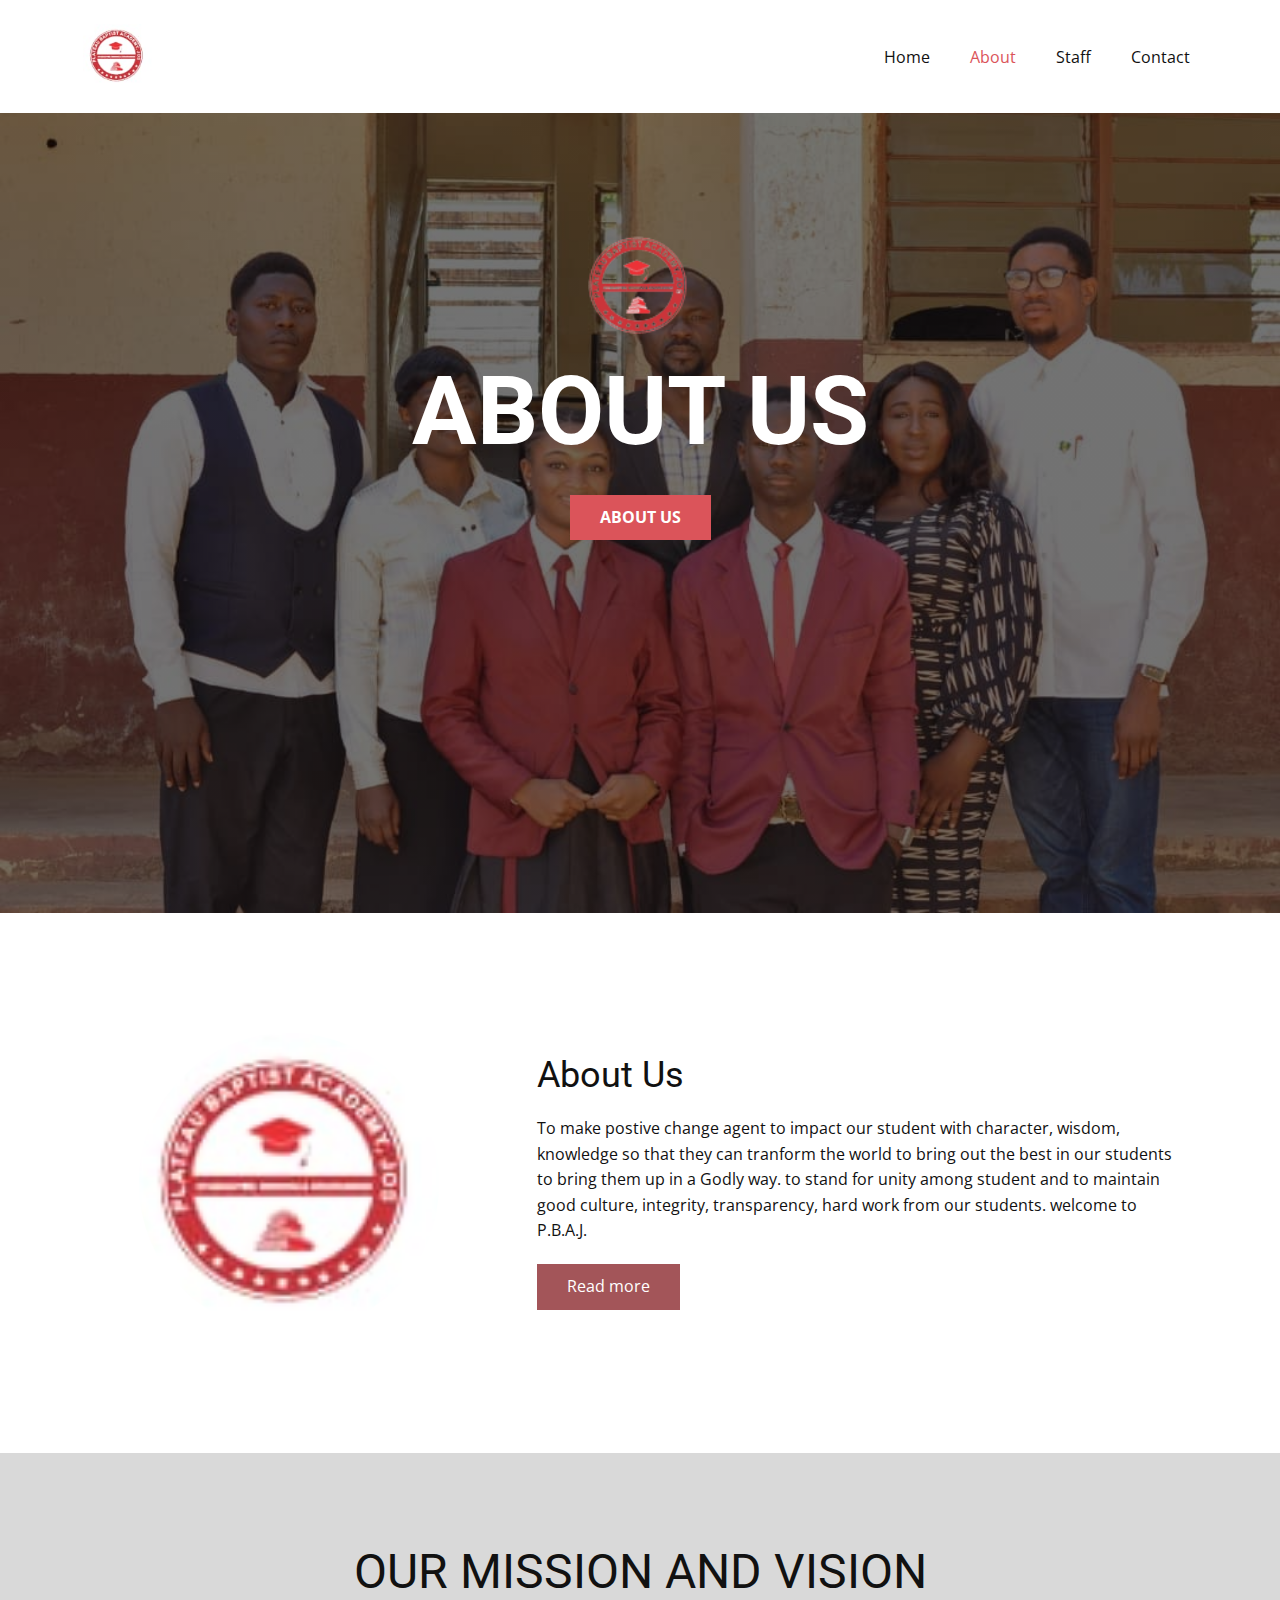
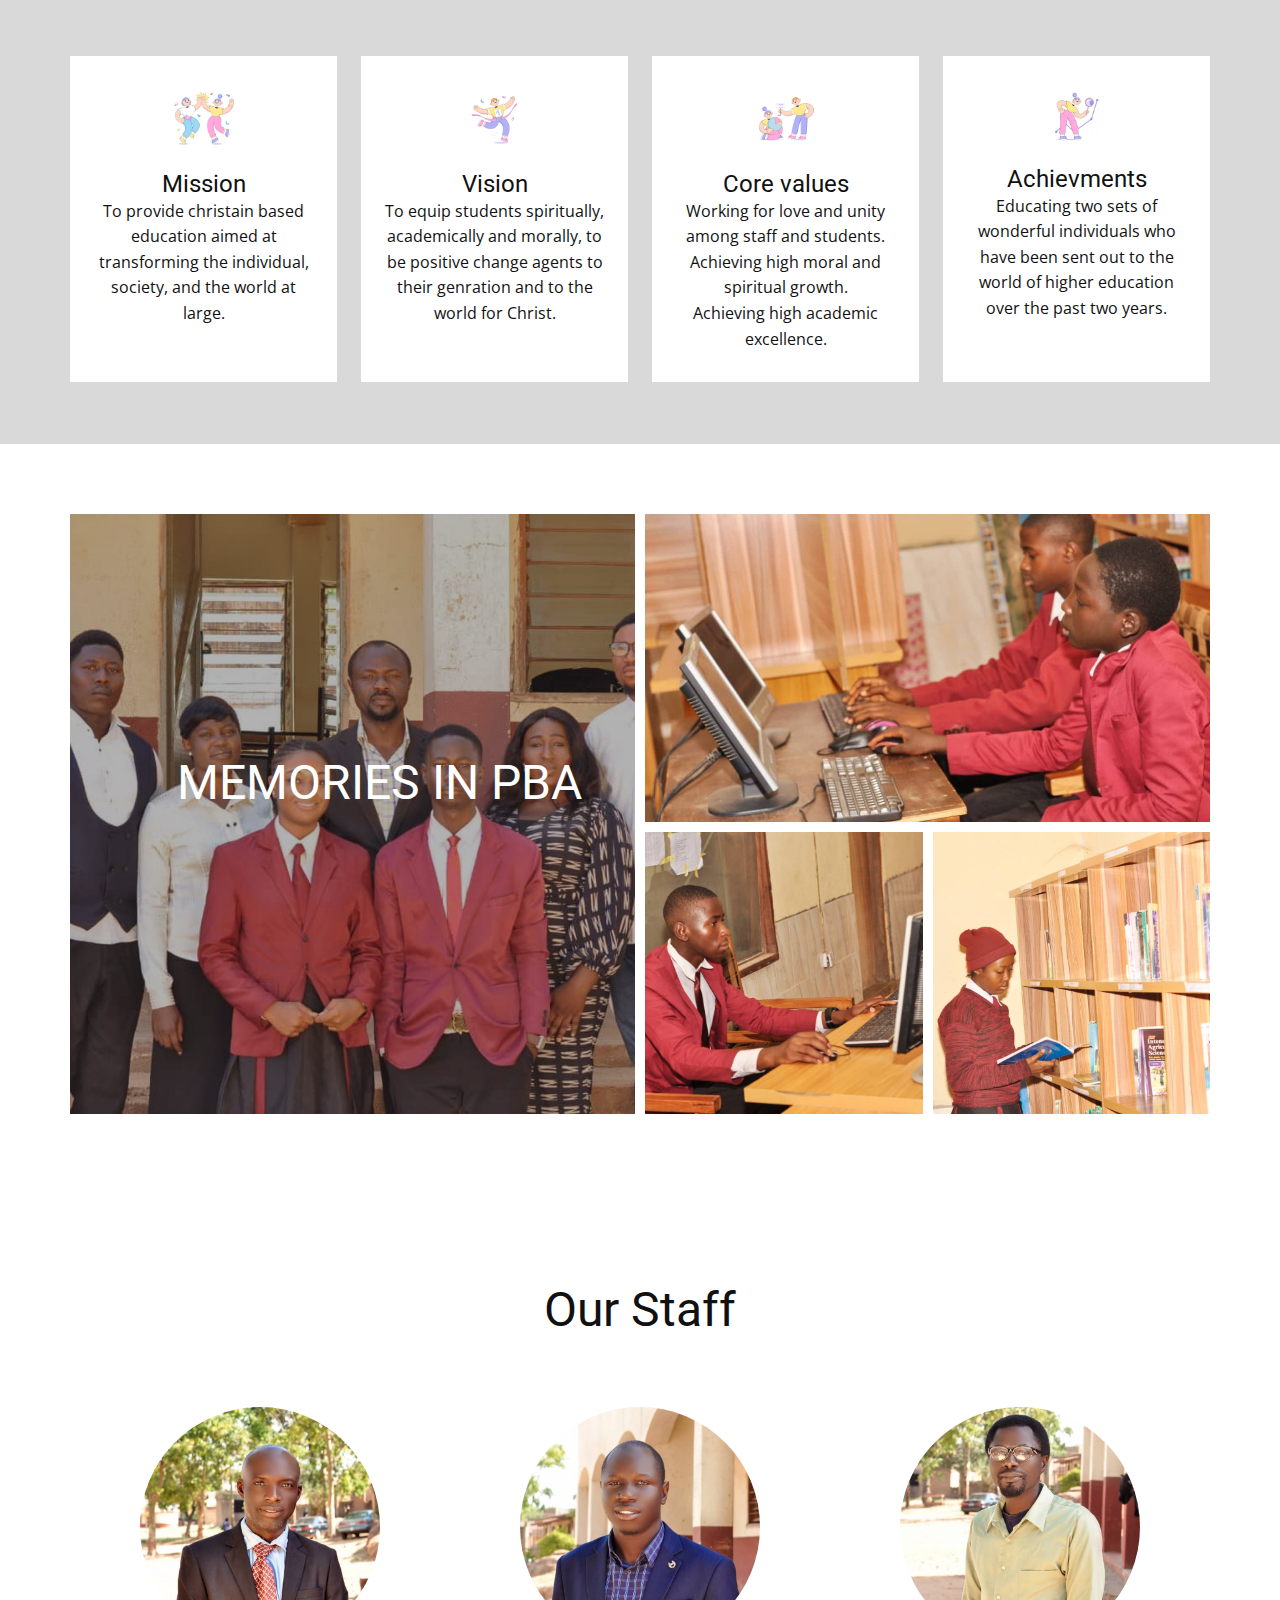
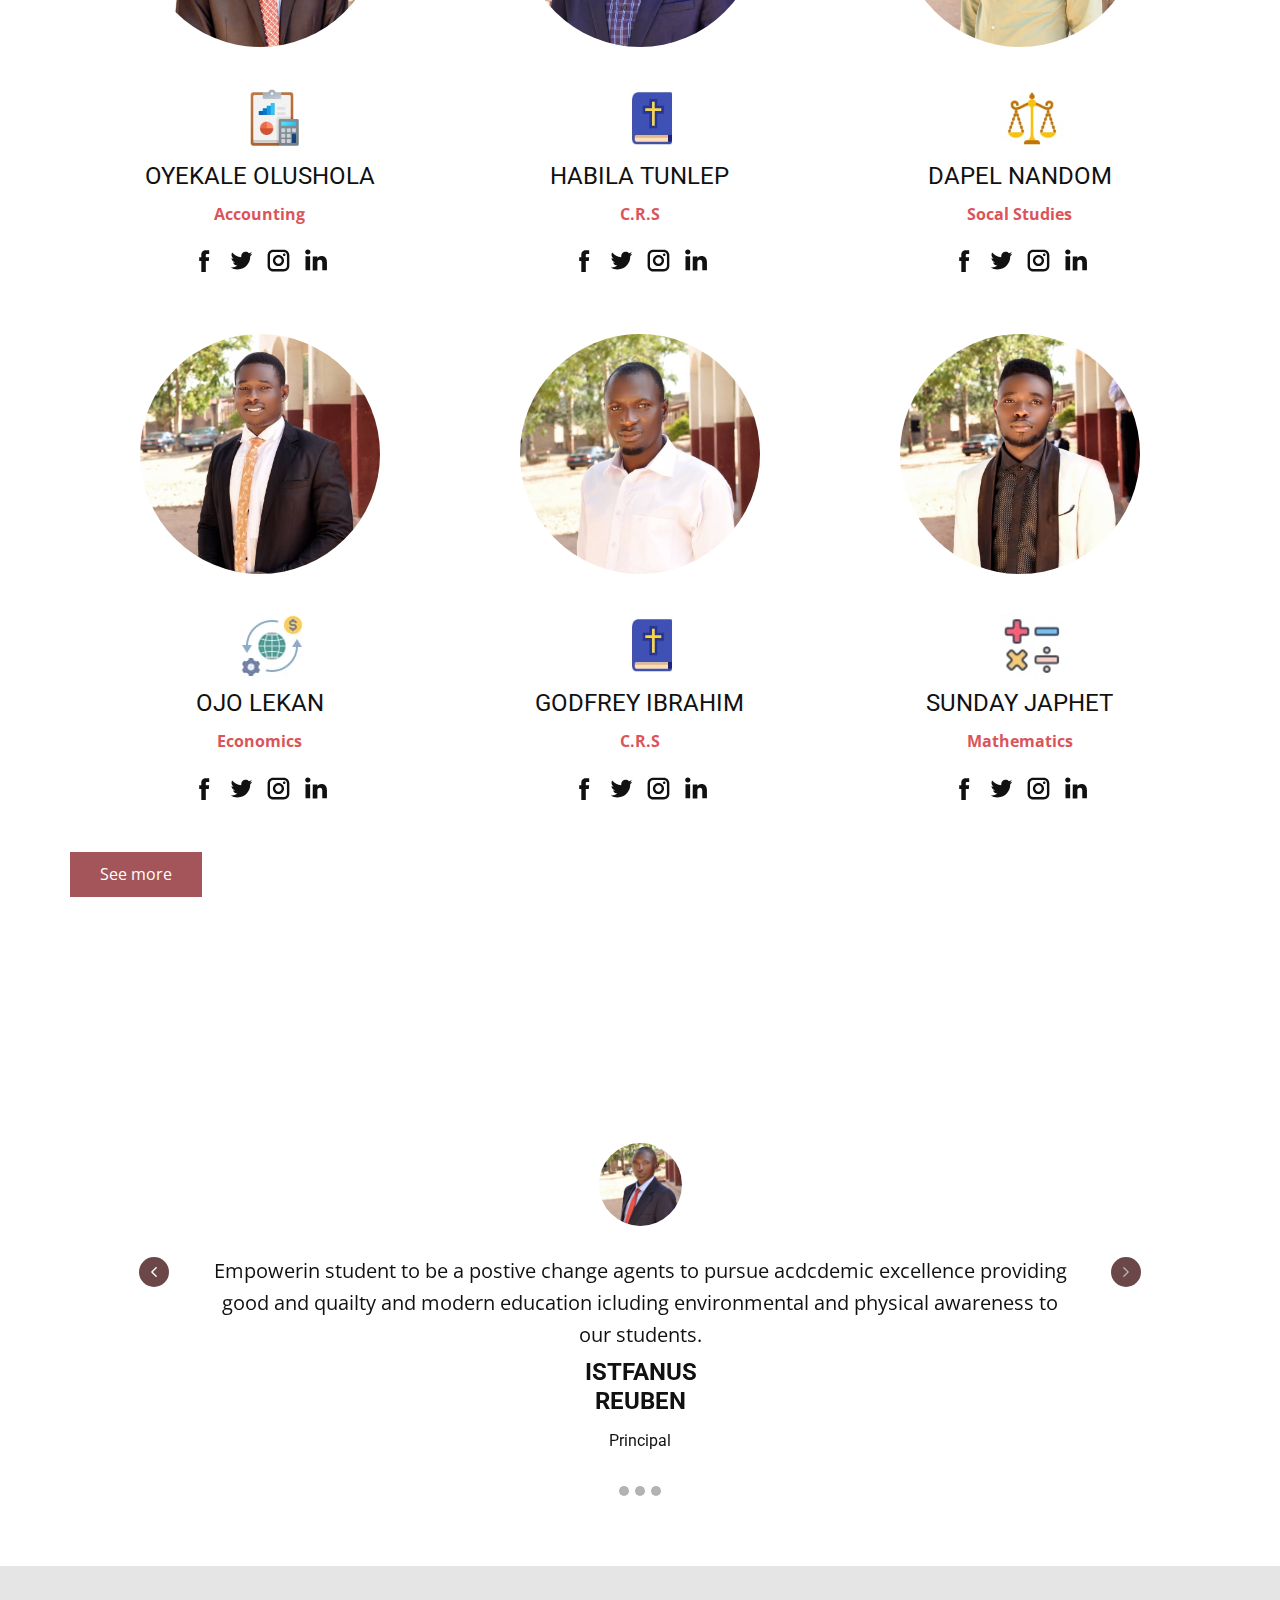
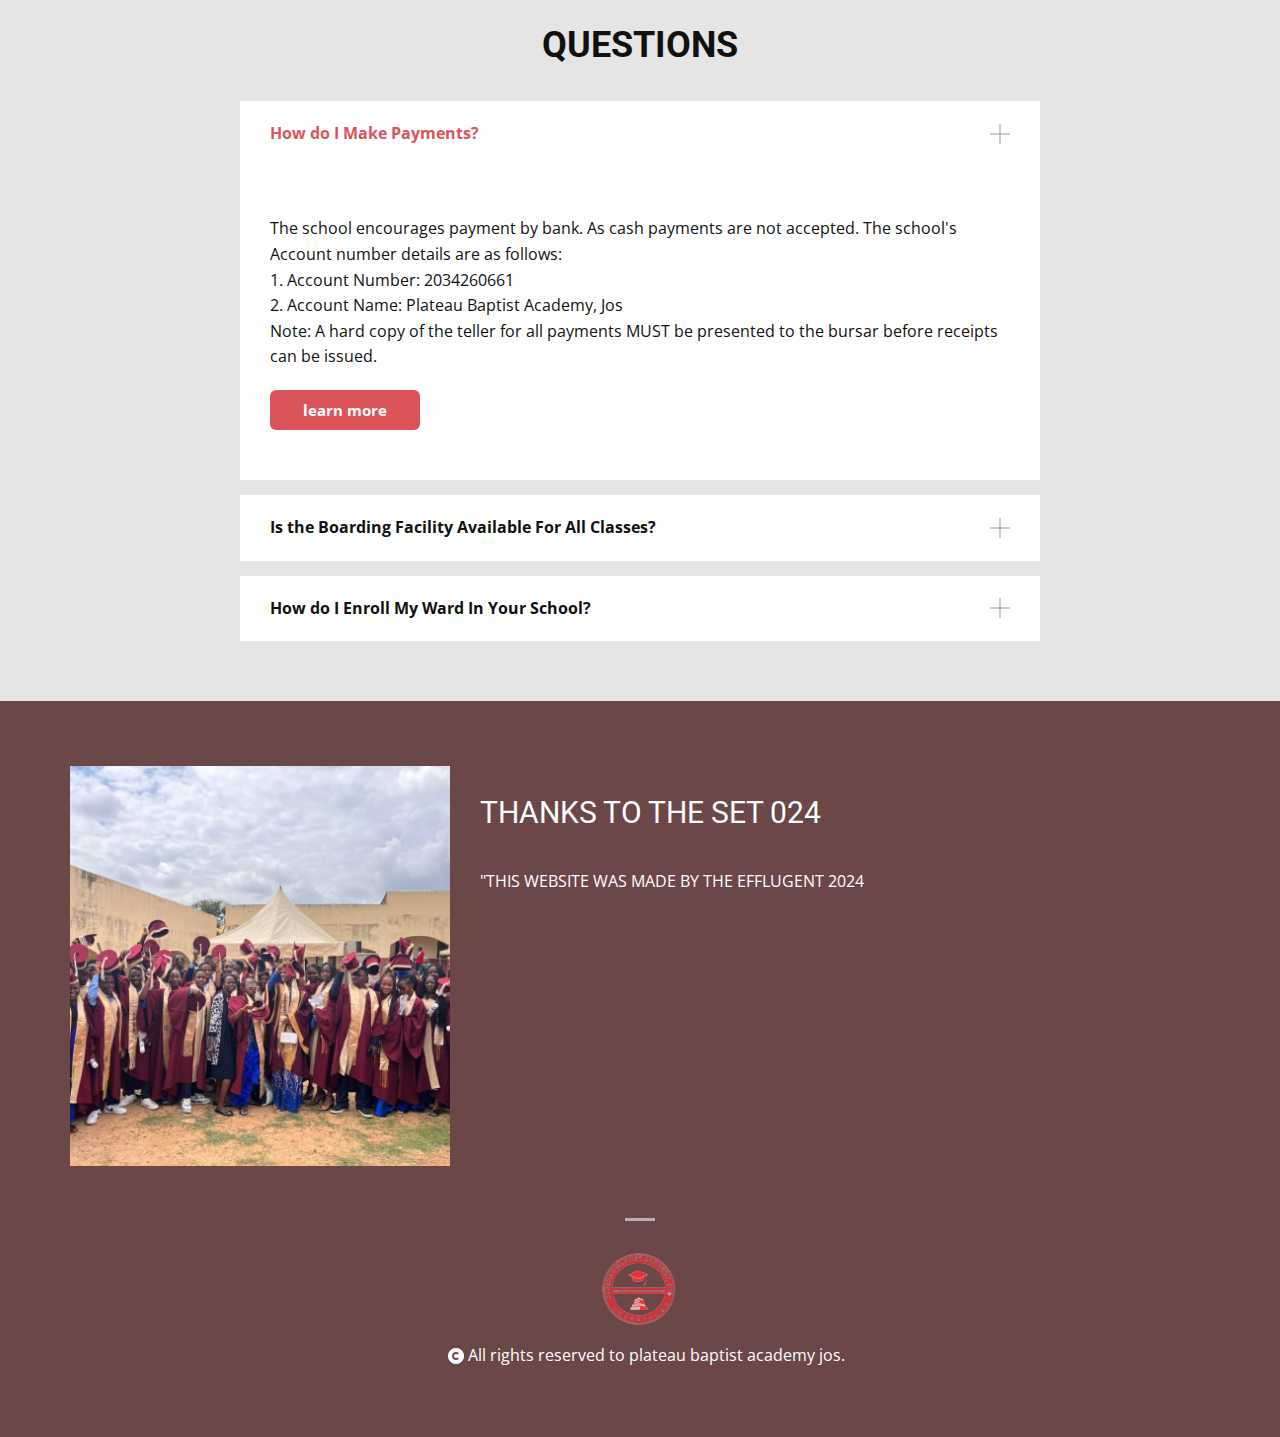
==== PBAJ-PROJECT/About.html @ c25b08e7 "Add files via upload" ====
<!DOCTYPE html>
<html style="font-size: 16px;" lang="en"><head>
    <meta name="viewport" content="width=device-width, initial-scale=1.0">
    <meta charset="utf-8">
    <meta name="keywords" content="ABOUT US, ABOUT PBAJ">
    <meta name="description" content="">
    <title>About</title>
    <link rel="stylesheet" href="nicepage.css" media="screen">
<link rel="stylesheet" href="About.css" media="screen">
    <script class="u-script" type="text/javascript" src="jquery.js" defer=""></script>
    <script class="u-script" type="text/javascript" src="nicepage.js" defer=""></script>
    <meta name="generator" content="Nicepage 4.18.5, nicepage.com">
    <link id="u-theme-google-font" rel="stylesheet" href="https://fonts.googleapis.com/css?family=Roboto:100,100i,300,300i,400,400i,500,500i,700,700i,900,900i|Open+Sans:300,300i,400,400i,500,500i,600,600i,700,700i,800,800i">
    
    
    
    
    
    
    
    
    
    <script type="application/ld+json">{
		"@context": "http://schema.org",
		"@type": "Organization",
		"name": "",
		"logo": "images/88f74f19-b474-4d97-b57e-5a4285d16795.jpg",
		"sameAs": []
}</script>
    <meta name="theme-color" content="#478ac9">
    <meta property="og:title" content="About">
    <meta property="og:type" content="website">
  </head>
  <body class="u-body u-xl-mode" data-lang="en"><header class="u-clearfix u-header u-header" id="sec-88d8"><div class="u-clearfix u-sheet u-sheet-1">
        <a href="https://nicepage.com" class="u-image u-logo u-image-1" data-image-width="150" data-image-height="139">
          <img src="images/88f74f19-b474-4d97-b57e-5a4285d16795.jpg" class="u-logo-image u-logo-image-1">
        </a>
        <nav class="u-menu u-menu-one-level u-offcanvas u-menu-1">
          <div class="menu-collapse" style="font-size: 1rem; letter-spacing: 0px;">
            <a class="u-button-style u-custom-left-right-menu-spacing u-custom-padding-bottom u-custom-text-active-color u-custom-top-bottom-menu-spacing u-nav-link u-text-active-palette-1-base u-text-hover-palette-2-base" href="#">
              <svg class="u-svg-link" viewBox="0 0 24 24"><use xmlns:xlink="http://www.w3.org/1999/xlink" xlink:href="#menu-hamburger"></use></svg>
              <svg class="u-svg-content" version="1.1" id="menu-hamburger" viewBox="0 0 16 16" x="0px" y="0px" xmlns:xlink="http://www.w3.org/1999/xlink" xmlns="http://www.w3.org/2000/svg"><g><rect y="1" width="16" height="2"></rect><rect y="7" width="16" height="2"></rect><rect y="13" width="16" height="2"></rect>
</g></svg>
            </a>
          </div>
          <div class="u-custom-menu u-nav-container">
            <ul class="u-nav u-unstyled u-nav-1"><li class="u-nav-item"><a class="u-button-style u-nav-link u-text-active-palette-2-base u-text-hover-palette-2-base" href="index.html" style="padding: 10px 20px;">Home</a>
</li><li class="u-nav-item"><a class="u-button-style u-nav-link u-text-active-palette-2-base u-text-hover-palette-2-base" href="About.html" style="padding: 10px 20px;">About</a>
</li><li class="u-nav-item"><a class="u-button-style u-nav-link u-text-active-palette-2-base u-text-hover-palette-2-base" href="Staff.html" style="padding: 10px 20px;">Staff</a>
</li><li class="u-nav-item"><a class="u-button-style u-nav-link u-text-active-palette-2-base u-text-hover-palette-2-base" href="Contact.html" style="padding: 10px 20px;">Contact</a>
</li></ul>
          </div>
          <div class="u-custom-menu u-nav-container-collapse">
            <div class="u-black u-container-style u-inner-container-layout u-opacity u-opacity-95 u-sidenav">
              <div class="u-inner-container-layout u-sidenav-overflow">
                <div class="u-menu-close"></div>
                <ul class="u-align-center u-nav u-popupmenu-items u-unstyled u-nav-2"><li class="u-nav-item"><a class="u-button-style u-nav-link" href="index.html">Home</a>
</li><li class="u-nav-item"><a class="u-button-style u-nav-link" href="About.html">About</a>
</li><li class="u-nav-item"><a class="u-button-style u-nav-link" href="Staff.html">Staff</a>
</li><li class="u-nav-item"><a class="u-button-style u-nav-link" href="Contact.html">Contact</a>
</li></ul>
              </div>
            </div>
            <div class="u-black u-menu-overlay u-opacity u-opacity-70"></div>
          </div>
        </nav>
      </div></header>
    <section class="u-align-center u-clearfix u-image u-shading u-section-1" src="" data-image-width="1080" data-image-height="717" id="sec-374c">
      <div class="u-clearfix u-sheet u-sheet-1">
        <img class="u-image u-image-contain u-image-default u-preserve-proportions u-image-1" src="images/bacbacbac0b1fac44ac816abb9b3e9a90a26a375-95x88.png" alt="" data-image-width="95" data-image-height="88">
        <h1 class="u-text u-text-default u-title u-text-1">ABOUT US</h1>
        <a href="About.html" class="u-btn u-button-style u-palette-2-base u-btn-1">About US</a>
      </div>
    </section>
    <section class="u-clearfix u-section-2" id="sec-ccba">
      <div class="u-clearfix u-sheet u-sheet-1">
        <div class="u-clearfix u-expanded-width u-gutter-0 u-layout-wrap u-layout-wrap-1">
          <div class="u-layout">
            <div class="u-layout-row">
              <div class="u-align-center u-container-style u-layout-cell u-left-cell u-size-23 u-layout-cell-1">
                <div class="u-container-layout u-valign-middle u-container-layout-1">
                  <div alt="" class="u-image u-image-circle u-image-1" src="" data-image-width="95" data-image-height="88"></div>
                </div>
              </div>
              <div class="u-align-left u-container-style u-layout-cell u-right-cell u-size-37 u-layout-cell-2">
                <div class="u-container-layout u-valign-middle-lg u-valign-middle-md u-valign-middle-sm u-valign-middle-xl u-valign-top-xs u-container-layout-2">
                  <h2 class="u-text u-text-default u-text-1">About Us</h2>
                  <p class="u-text u-text-2">To make postive change agent to impact our student with character, wisdom,<br>knowledge so that they can tranform the world to bring out the best in our students<br>to bring them up in a Godly way. to stand for unity among student and to maintain<br>good culture, integrity, transparency, hard work from our students. welcome to P.B.A.J.
                  </p>
                  <a href="About.html" class="u-border-none u-btn u-button-style u-hover-palette-2-dark-2 u-palette-2-dark-1 u-btn-1">Read more</a>
                </div>
              </div>
            </div>
          </div>
        </div>
      </div>
    </section>
    <section class="u-align-center u-clearfix u-grey-15 u-section-3" id="sec-1e24">
      <div class="u-clearfix u-sheet u-sheet-1">
        <h1 class="u-text u-text-default u-text-1">OUR MISSION AND VISION</h1>
        <div class="u-expanded-width u-list u-list-1">
          <div class="u-repeater u-repeater-1">
            <div class="u-align-center u-container-style u-list-item u-repeater-item u-video-cover u-white u-list-item-1">
              <div class="u-container-layout u-similar-container u-valign-top u-container-layout-1"><span class="u-file-icon u-icon u-icon-1"><img src="images/aa833b3c-1e8c-4cb9-8516-3f14eef4dd57.png" alt=""></span>
                <b><h4 class="u-text u-text-default u-text-2">Mission</h4></b>
                To provide christain based education aimed at transforming the individual, society, and the world at large.
                     </div>
            </div>
            <div class="u-align-center u-container-style u-list-item u-repeater-item u-video-cover u-white u-list-item-2">
              <div class="u-container-layout u-similar-container u-valign-top u-container-layout-2"><span class="u-file-icon u-icon u-icon-2"><img src="images/62bed14c-57c9-4332-b4dc-8f0a230ee2e4.png" alt=""></span>
                <h4 class="u-text u-text-default u-text-3">Vision</h4>
                To equip students spiritually, academically and morally, to be positive change agents to their genration and to the world for Christ.
              </div>
            </div>
            <div class="u-align-center u-container-style u-list-item u-repeater-item u-video-cover u-white u-list-item-3">
              <div class="u-container-layout u-similar-container u-valign-top u-container-layout-3"><span class="u-file-icon u-icon u-icon-3"><img src="images/6ef2c520-49c7-498c-993e-a0af5ef1c7fd.png" alt=""></span>
                <h4 class="u-text u-text-default u-text-4">Core values</h4>
                
						Working for love and unity among staff and students.<br>
            Achieving high moral and spiritual growth.<br>
            Achieving high academic excellence.<br>

                     </div>
            </div>
            <div class="u-align-center u-container-style u-list-item u-repeater-item u-video-cover u-white u-list-item-4">
              <div class="u-container-layout u-similar-container u-valign-top u-container-layout-4"><span class="u-file-icon u-icon u-icon-4"><img src="images/af5badb3-700b-4efd-9df4-ef2ba42aa051.png" alt=""></span>
                <h4 class="u-text u-text-default u-text-5">Achievments</h4>
                Educating two sets of wonderful individuals who have been sent out to the world of higher education over the past two years.
                     </div>
            </div>
          </div>
        </div>
      </div>
    </section>
    <section class="u-clearfix u-section-4" id="sec-6068">
      <div class="u-clearfix u-sheet u-sheet-1">
        <div class="u-clearfix u-expanded-width u-gutter-10 u-layout-wrap u-layout-wrap-1">
          <div class="u-gutter-0 u-layout">
            <div class="u-layout-row">
              <div class="u-size-30 u-size-60-md">
                <div class="u-layout-col">
                  <div class="u-align-left u-container-style u-image u-layout-cell u-left-cell u-shading u-size-60 u-image-1" src="" data-image-width="1080" data-image-height="717">
                    <div class="u-container-layout u-container-layout-1">
                      <h1 class="u-text u-text-default u-text-1">MEMORIES IN PBA</h1>
                    </div>
                  </div>
                </div>
              </div>
              <div class="u-size-30 u-size-60-md">
                <div class="u-layout-col">
                  <div class="u-size-40">
                    <div class="u-layout-row">
                      <div class="u-container-style u-image u-layout-cell u-right-cell u-size-60 u-image-2" src="" data-image-width="1080" data-image-height="771">
                        <div class="u-container-layout u-container-layout-2"></div>
                      </div>
                    </div>
                  </div>
                  <div class="u-size-20">
                    <div class="u-layout-row">
                      <div class="u-container-style u-image u-layout-cell u-size-30 u-image-3" src="" data-image-width="1080" data-image-height="771">
                        <div class="u-container-layout u-container-layout-3"></div>
                      </div>
                      <div class="u-container-style u-image u-layout-cell u-right-cell u-size-30 u-image-4" src="" data-image-width="1080" data-image-height="863">
                        <div class="u-container-layout u-container-layout-4"></div>
                      </div>
                    </div>
                  </div>
                </div>
              </div>
            </div>
          </div>
        </div>
      </div>
    </section>
    <section class="u-align-center u-clearfix u-section-5" id="sec-038a">
      <div class="u-clearfix u-sheet u-sheet-1">
        <h1 class="u-text u-text-default u-text-1">Our Staff</h1>
        <div class="u-expanded-width u-list u-list-1">
          <div class="u-repeater u-repeater-1">
            <div class="u-align-center u-container-style u-list-item u-repeater-item">
              <div class="u-container-layout u-similar-container u-container-layout-1">
                <div alt="" class="u-image u-image-circle u-image-1" data-image-width="771" data-image-height="1080"></div>
                <img class="u-image u-image-contain u-image-default u-preserve-proportions u-image-2" src="images/c043be53-b05c-4bb5-a247-a718d154f48d.jpg" alt="" data-image-width="96" data-image-height="96">
                <h4 class="u-align-center u-text u-text-default u-text-2">OYEKALE OLUSHOLA</h4>
                <p class="u-text u-text-default u-text-palette-2-base u-text-3">Accounting</p>
                <div class="u-social-icons u-spacing-10 u-social-icons-1">
                  <a class="u-social-url" target="_blank" href=""><span class="u-icon u-icon-circle u-social-facebook u-social-icon u-icon-1">
                    <svg class="u-svg-link" preserveAspectRatio="xMidYMin slice" viewBox="0 0 112 112" style=""><use xmlns:xlink="http://www.w3.org/1999/xlink" xlink:href="#svg-7a73"></use></svg>
                    <svg x="0px" y="0px" viewBox="0 0 112 112" id="svg-7a73" class="u-svg-content"><path d="M75.5,28.8H65.4c-1.5,0-4,0.9-4,4.3v9.4h13.9l-1.5,15.8H61.4v45.1H42.8V58.3h-8.8V42.4h8.8V32.2 c0-7.4,3.4-18.8,18.8-18.8h13.8v15.4H75.5z"></path></svg>
                  </span>
                  </a>
                  <a class="u-social-url" target="_blank" href=""><span class="u-icon u-icon-circle u-social-icon u-social-twitter u-icon-2">
                    <svg class="u-svg-link" preserveAspectRatio="xMidYMin slice" viewBox="0 0 112 112" style=""><use xmlns:xlink="http://www.w3.org/1999/xlink" xlink:href="#svg-3fbc"></use></svg>
                    <svg x="0px" y="0px" viewBox="0 0 112 112" id="svg-3fbc" class="u-svg-content"><path d="M92.2,38.2c0,0.8,0,1.6,0,2.3c0,24.3-18.6,52.4-52.6,52.4c-10.6,0.1-20.2-2.9-28.5-8.2 c1.4,0.2,2.9,0.2,4.4,0.2c8.7,0,16.7-2.9,23-7.9c-8.1-0.2-14.9-5.5-17.3-12.8c1.1,0.2,2.4,0.2,3.4,0.2c1.6,0,3.3-0.2,4.8-0.7 c-8.4-1.6-14.9-9.2-14.9-18c0-0.2,0-0.2,0-0.2c2.5,1.4,5.4,2.2,8.4,2.3c-5-3.3-8.3-8.9-8.3-15.4c0-3.4,1-6.5,2.5-9.2 c9.1,11.1,22.7,18.5,38,19.2c-0.2-1.4-0.4-2.8-0.4-4.3c0.1-10,8.3-18.2,18.5-18.2c5.4,0,10.1,2.2,13.5,5.7c4.3-0.8,8.1-2.3,11.7-4.5 c-1.4,4.3-4.3,7.9-8.1,10.1c3.7-0.4,7.3-1.4,10.6-2.9C98.9,32.3,95.7,35.5,92.2,38.2z"></path></svg>
                  </span>
                  </a>
                  <a class="u-social-url" target="_blank" href=""><span class="u-icon u-icon-circle u-social-icon u-social-instagram u-icon-3">
                    <svg class="u-svg-link" preserveAspectRatio="xMidYMin slice" viewBox="0 0 112 112" style=""><use xmlns:xlink="http://www.w3.org/1999/xlink" xlink:href="#svg-4bc0"></use></svg>
                    <svg x="0px" y="0px" viewBox="0 0 112 112" id="svg-4bc0" class="u-svg-content"><path d="M55.9,32.9c-12.8,0-23.2,10.4-23.2,23.2s10.4,23.2,23.2,23.2s23.2-10.4,23.2-23.2S68.7,32.9,55.9,32.9z M55.9,69.4c-7.4,0-13.3-6-13.3-13.3c-0.1-7.4,6-13.3,13.3-13.3s13.3,6,13.3,13.3C69.3,63.5,63.3,69.4,55.9,69.4z"></path><path d="M79.7,26.8c-3,0-5.4,2.5-5.4,5.4s2.5,5.4,5.4,5.4c3,0,5.4-2.5,5.4-5.4S82.7,26.8,79.7,26.8z"></path><path d="M78.2,11H33.5C21,11,10.8,21.3,10.8,33.7v44.7c0,12.6,10.2,22.8,22.7,22.8h44.7c12.6,0,22.7-10.2,22.7-22.7 V33.7C100.8,21.1,90.6,11,78.2,11z M91,78.4c0,7.1-5.8,12.8-12.8,12.8H33.5c-7.1,0-12.8-5.8-12.8-12.8V33.7 c0-7.1,5.8-12.8,12.8-12.8h44.7c7.1,0,12.8,5.8,12.8,12.8V78.4z"></path></svg>
                  </span>
                  </a>
                  <a class="u-social-url" target="_blank" href="#"><span class="u-icon u-icon-circle u-social-icon u-social-linkedin u-icon-4">
                    <svg class="u-svg-link" preserveAspectRatio="xMidYMin slice" viewBox="0 0 112 112" style=""><use xmlns:xlink="http://www.w3.org/1999/xlink" xlink:href="#svg-1cc8"></use></svg>
                    <svg x="0px" y="0px" viewBox="0 0 112 112" id="svg-1cc8" class="u-svg-content"><path d="M33.8,96.8H14.5v-58h19.3V96.8z M24.1,30.9L24.1,30.9c-6.6,0-10.8-4.5-10.8-10.1c0-5.8,4.3-10.1,10.9-10.1 S34.9,15,35.1,20.8C35.1,26.4,30.8,30.9,24.1,30.9z M103.3,96.8H84.1v-31c0-7.8-2.7-13.1-9.8-13.1c-5.3,0-8.5,3.6-9.9,7.1 c-0.6,1.3-0.6,3-0.6,4.8V97H44.5c0,0,0.3-52.6,0-58h19.3v8.2c2.6-3.9,7.2-9.6,17.4-9.6c12.7,0,22.2,8.4,22.2,26.1V96.8z"></path></svg>
                  </span>
                  </a>
                </div>
              </div>
            </div>
            <div class="u-align-center u-container-style u-list-item u-repeater-item">
              <div class="u-container-layout u-similar-container u-container-layout-2">
                <div alt="" class="u-image u-image-circle u-image-3" data-image-width="771" data-image-height="1080"></div>
                <img class="u-image u-image-contain u-image-default u-preserve-proportions u-image-4" src="images/c058ab09-30dc-4814-b42b-77a688e1d91c.jpg" alt="" data-image-width="96" data-image-height="96">
                <h4 class="u-align-center u-text u-text-default u-text-4">HABILA TUNLEP</h4>
                <p class="u-text u-text-default u-text-palette-2-base u-text-5">C.R.S</p>
                <div class="u-social-icons u-spacing-10 u-social-icons-2">
                  <a class="u-social-url" target="_blank" href=""><span class="u-icon u-icon-circle u-social-facebook u-social-icon u-icon-5">
                    <svg class="u-svg-link" preserveAspectRatio="xMidYMin slice" viewBox="0 0 112 112" style=""><use xmlns:xlink="http://www.w3.org/1999/xlink" xlink:href="#svg-7a73"></use></svg>
                    <svg x="0px" y="0px" viewBox="0 0 112 112" id="svg-7a73" class="u-svg-content"><path d="M75.5,28.8H65.4c-1.5,0-4,0.9-4,4.3v9.4h13.9l-1.5,15.8H61.4v45.1H42.8V58.3h-8.8V42.4h8.8V32.2 c0-7.4,3.4-18.8,18.8-18.8h13.8v15.4H75.5z"></path></svg>
                  </span>
                  </a>
                  <a class="u-social-url" target="_blank" href=""><span class="u-icon u-icon-circle u-social-icon u-social-twitter u-icon-6">
                    <svg class="u-svg-link" preserveAspectRatio="xMidYMin slice" viewBox="0 0 112 112" style=""><use xmlns:xlink="http://www.w3.org/1999/xlink" xlink:href="#svg-3fbc"></use></svg>
                    <svg x="0px" y="0px" viewBox="0 0 112 112" id="svg-3fbc" class="u-svg-content"><path d="M92.2,38.2c0,0.8,0,1.6,0,2.3c0,24.3-18.6,52.4-52.6,52.4c-10.6,0.1-20.2-2.9-28.5-8.2 c1.4,0.2,2.9,0.2,4.4,0.2c8.7,0,16.7-2.9,23-7.9c-8.1-0.2-14.9-5.5-17.3-12.8c1.1,0.2,2.4,0.2,3.4,0.2c1.6,0,3.3-0.2,4.8-0.7 c-8.4-1.6-14.9-9.2-14.9-18c0-0.2,0-0.2,0-0.2c2.5,1.4,5.4,2.2,8.4,2.3c-5-3.3-8.3-8.9-8.3-15.4c0-3.4,1-6.5,2.5-9.2 c9.1,11.1,22.7,18.5,38,19.2c-0.2-1.4-0.4-2.8-0.4-4.3c0.1-10,8.3-18.2,18.5-18.2c5.4,0,10.1,2.2,13.5,5.7c4.3-0.8,8.1-2.3,11.7-4.5 c-1.4,4.3-4.3,7.9-8.1,10.1c3.7-0.4,7.3-1.4,10.6-2.9C98.9,32.3,95.7,35.5,92.2,38.2z"></path></svg>
                  </span>
                  </a>
                  <a class="u-social-url" target="_blank" href=""><span class="u-icon u-icon-circle u-social-icon u-social-instagram u-icon-7">
                    <svg class="u-svg-link" preserveAspectRatio="xMidYMin slice" viewBox="0 0 112 112" style=""><use xmlns:xlink="http://www.w3.org/1999/xlink" xlink:href="#svg-4bc0"></use></svg>
                    <svg x="0px" y="0px" viewBox="0 0 112 112" id="svg-4bc0" class="u-svg-content"><path d="M55.9,32.9c-12.8,0-23.2,10.4-23.2,23.2s10.4,23.2,23.2,23.2s23.2-10.4,23.2-23.2S68.7,32.9,55.9,32.9z M55.9,69.4c-7.4,0-13.3-6-13.3-13.3c-0.1-7.4,6-13.3,13.3-13.3s13.3,6,13.3,13.3C69.3,63.5,63.3,69.4,55.9,69.4z"></path><path d="M79.7,26.8c-3,0-5.4,2.5-5.4,5.4s2.5,5.4,5.4,5.4c3,0,5.4-2.5,5.4-5.4S82.7,26.8,79.7,26.8z"></path><path d="M78.2,11H33.5C21,11,10.8,21.3,10.8,33.7v44.7c0,12.6,10.2,22.8,22.7,22.8h44.7c12.6,0,22.7-10.2,22.7-22.7 V33.7C100.8,21.1,90.6,11,78.2,11z M91,78.4c0,7.1-5.8,12.8-12.8,12.8H33.5c-7.1,0-12.8-5.8-12.8-12.8V33.7 c0-7.1,5.8-12.8,12.8-12.8h44.7c7.1,0,12.8,5.8,12.8,12.8V78.4z"></path></svg>
                  </span>
                  </a>
                  <a class="u-social-url" target="_blank" href="#"><span class="u-icon u-icon-circle u-social-icon u-social-linkedin u-icon-8">
                    <svg class="u-svg-link" preserveAspectRatio="xMidYMin slice" viewBox="0 0 112 112" style=""><use xmlns:xlink="http://www.w3.org/1999/xlink" xlink:href="#svg-1cc8"></use></svg>
                    <svg x="0px" y="0px" viewBox="0 0 112 112" id="svg-1cc8" class="u-svg-content"><path d="M33.8,96.8H14.5v-58h19.3V96.8z M24.1,30.9L24.1,30.9c-6.6,0-10.8-4.5-10.8-10.1c0-5.8,4.3-10.1,10.9-10.1 S34.9,15,35.1,20.8C35.1,26.4,30.8,30.9,24.1,30.9z M103.3,96.8H84.1v-31c0-7.8-2.7-13.1-9.8-13.1c-5.3,0-8.5,3.6-9.9,7.1 c-0.6,1.3-0.6,3-0.6,4.8V97H44.5c0,0,0.3-52.6,0-58h19.3v8.2c2.6-3.9,7.2-9.6,17.4-9.6c12.7,0,22.2,8.4,22.2,26.1V96.8z"></path></svg>
                  </span>
                  </a>
                </div>
              </div>
            </div>
            <div class="u-align-center u-container-style u-list-item u-repeater-item">
              <div class="u-container-layout u-similar-container u-container-layout-3">
                <div alt="" class="u-image u-image-circle u-image-5" data-image-width="771" data-image-height="1080"></div>
                <img class="u-image u-image-contain u-image-default u-preserve-proportions u-image-6" src="images/c94d21ae-b76c-4c9f-b65e-2d8212f5e057.jpg" alt="" data-image-width="96" data-image-height="96">
                <h4 class="u-align-center u-text u-text-default u-text-6">DAPEL NANDOM</h4>
                <p class="u-text u-text-default u-text-palette-2-base u-text-7">Socal Studies</p>
                <div class="u-social-icons u-spacing-10 u-social-icons-3">
                  <a class="u-social-url" target="_blank" href=""><span class="u-icon u-icon-circle u-social-facebook u-social-icon u-icon-9">
                    <svg class="u-svg-link" preserveAspectRatio="xMidYMin slice" viewBox="0 0 112 112" style=""><use xmlns:xlink="http://www.w3.org/1999/xlink" xlink:href="#svg-7a73"></use></svg>
                    <svg x="0px" y="0px" viewBox="0 0 112 112" id="svg-7a73" class="u-svg-content"><path d="M75.5,28.8H65.4c-1.5,0-4,0.9-4,4.3v9.4h13.9l-1.5,15.8H61.4v45.1H42.8V58.3h-8.8V42.4h8.8V32.2 c0-7.4,3.4-18.8,18.8-18.8h13.8v15.4H75.5z"></path></svg>
                  </span>
                  </a>
                  <a class="u-social-url" target="_blank" href=""><span class="u-icon u-icon-circle u-social-icon u-social-twitter u-icon-10">
                    <svg class="u-svg-link" preserveAspectRatio="xMidYMin slice" viewBox="0 0 112 112" style=""><use xmlns:xlink="http://www.w3.org/1999/xlink" xlink:href="#svg-3fbc"></use></svg>
                    <svg x="0px" y="0px" viewBox="0 0 112 112" id="svg-3fbc" class="u-svg-content"><path d="M92.2,38.2c0,0.8,0,1.6,0,2.3c0,24.3-18.6,52.4-52.6,52.4c-10.6,0.1-20.2-2.9-28.5-8.2 c1.4,0.2,2.9,0.2,4.4,0.2c8.7,0,16.7-2.9,23-7.9c-8.1-0.2-14.9-5.5-17.3-12.8c1.1,0.2,2.4,0.2,3.4,0.2c1.6,0,3.3-0.2,4.8-0.7 c-8.4-1.6-14.9-9.2-14.9-18c0-0.2,0-0.2,0-0.2c2.5,1.4,5.4,2.2,8.4,2.3c-5-3.3-8.3-8.9-8.3-15.4c0-3.4,1-6.5,2.5-9.2 c9.1,11.1,22.7,18.5,38,19.2c-0.2-1.4-0.4-2.8-0.4-4.3c0.1-10,8.3-18.2,18.5-18.2c5.4,0,10.1,2.2,13.5,5.7c4.3-0.8,8.1-2.3,11.7-4.5 c-1.4,4.3-4.3,7.9-8.1,10.1c3.7-0.4,7.3-1.4,10.6-2.9C98.9,32.3,95.7,35.5,92.2,38.2z"></path></svg>
                  </span>
                  </a>
                  <a class="u-social-url" target="_blank" href=""><span class="u-icon u-icon-circle u-social-icon u-social-instagram u-icon-11">
                    <svg class="u-svg-link" preserveAspectRatio="xMidYMin slice" viewBox="0 0 112 112" style=""><use xmlns:xlink="http://www.w3.org/1999/xlink" xlink:href="#svg-4bc0"></use></svg>
                    <svg x="0px" y="0px" viewBox="0 0 112 112" id="svg-4bc0" class="u-svg-content"><path d="M55.9,32.9c-12.8,0-23.2,10.4-23.2,23.2s10.4,23.2,23.2,23.2s23.2-10.4,23.2-23.2S68.7,32.9,55.9,32.9z M55.9,69.4c-7.4,0-13.3-6-13.3-13.3c-0.1-7.4,6-13.3,13.3-13.3s13.3,6,13.3,13.3C69.3,63.5,63.3,69.4,55.9,69.4z"></path><path d="M79.7,26.8c-3,0-5.4,2.5-5.4,5.4s2.5,5.4,5.4,5.4c3,0,5.4-2.5,5.4-5.4S82.7,26.8,79.7,26.8z"></path><path d="M78.2,11H33.5C21,11,10.8,21.3,10.8,33.7v44.7c0,12.6,10.2,22.8,22.7,22.8h44.7c12.6,0,22.7-10.2,22.7-22.7 V33.7C100.8,21.1,90.6,11,78.2,11z M91,78.4c0,7.1-5.8,12.8-12.8,12.8H33.5c-7.1,0-12.8-5.8-12.8-12.8V33.7 c0-7.1,5.8-12.8,12.8-12.8h44.7c7.1,0,12.8,5.8,12.8,12.8V78.4z"></path></svg>
                  </span>
                  </a>
                  <a class="u-social-url" target="_blank" href="#"><span class="u-icon u-icon-circle u-social-icon u-social-linkedin u-icon-12">
                    <svg class="u-svg-link" preserveAspectRatio="xMidYMin slice" viewBox="0 0 112 112" style=""><use xmlns:xlink="http://www.w3.org/1999/xlink" xlink:href="#svg-1cc8"></use></svg>
                    <svg x="0px" y="0px" viewBox="0 0 112 112" id="svg-1cc8" class="u-svg-content"><path d="M33.8,96.8H14.5v-58h19.3V96.8z M24.1,30.9L24.1,30.9c-6.6,0-10.8-4.5-10.8-10.1c0-5.8,4.3-10.1,10.9-10.1 S34.9,15,35.1,20.8C35.1,26.4,30.8,30.9,24.1,30.9z M103.3,96.8H84.1v-31c0-7.8-2.7-13.1-9.8-13.1c-5.3,0-8.5,3.6-9.9,7.1 c-0.6,1.3-0.6,3-0.6,4.8V97H44.5c0,0,0.3-52.6,0-58h19.3v8.2c2.6-3.9,7.2-9.6,17.4-9.6c12.7,0,22.2,8.4,22.2,26.1V96.8z"></path></svg>
                  </span>
                  </a>
                </div>
              </div>
            </div>
            <div class="u-align-center u-container-style u-list-item u-repeater-item">
              <div class="u-container-layout u-similar-container u-container-layout-4">
                <div alt="" class="u-image u-image-circle u-image-7" data-image-width="771" data-image-height="1080"></div>
                <img class="u-image u-image-contain u-image-default u-preserve-proportions u-image-8" src="images/ed4e4de0-e889-4560-ad5f-a4d91886969e.jpg" alt="" data-image-width="64" data-image-height="64">
                <h4 class="u-align-center u-text u-text-default u-text-8">OJO LEKAN</h4>
                <p class="u-text u-text-default u-text-palette-2-base u-text-9">Economics</p>
                <div class="u-social-icons u-spacing-10 u-social-icons-4">
                  <a class="u-social-url" target="_blank" href=""><span class="u-icon u-icon-circle u-social-facebook u-social-icon u-icon-13">
                    <svg class="u-svg-link" preserveAspectRatio="xMidYMin slice" viewBox="0 0 112 112" style=""><use xmlns:xlink="http://www.w3.org/1999/xlink" xlink:href="#svg-7a73"></use></svg>
                    <svg x="0px" y="0px" viewBox="0 0 112 112" id="svg-7a73" class="u-svg-content"><path d="M75.5,28.8H65.4c-1.5,0-4,0.9-4,4.3v9.4h13.9l-1.5,15.8H61.4v45.1H42.8V58.3h-8.8V42.4h8.8V32.2 c0-7.4,3.4-18.8,18.8-18.8h13.8v15.4H75.5z"></path></svg>
                  </span>
                  </a>
                  <a class="u-social-url" target="_blank" href=""><span class="u-icon u-icon-circle u-social-icon u-social-twitter u-icon-14">
                    <svg class="u-svg-link" preserveAspectRatio="xMidYMin slice" viewBox="0 0 112 112" style=""><use xmlns:xlink="http://www.w3.org/1999/xlink" xlink:href="#svg-3fbc"></use></svg>
                    <svg x="0px" y="0px" viewBox="0 0 112 112" id="svg-3fbc" class="u-svg-content"><path d="M92.2,38.2c0,0.8,0,1.6,0,2.3c0,24.3-18.6,52.4-52.6,52.4c-10.6,0.1-20.2-2.9-28.5-8.2 c1.4,0.2,2.9,0.2,4.4,0.2c8.7,0,16.7-2.9,23-7.9c-8.1-0.2-14.9-5.5-17.3-12.8c1.1,0.2,2.4,0.2,3.4,0.2c1.6,0,3.3-0.2,4.8-0.7 c-8.4-1.6-14.9-9.2-14.9-18c0-0.2,0-0.2,0-0.2c2.5,1.4,5.4,2.2,8.4,2.3c-5-3.3-8.3-8.9-8.3-15.4c0-3.4,1-6.5,2.5-9.2 c9.1,11.1,22.7,18.5,38,19.2c-0.2-1.4-0.4-2.8-0.4-4.3c0.1-10,8.3-18.2,18.5-18.2c5.4,0,10.1,2.2,13.5,5.7c4.3-0.8,8.1-2.3,11.7-4.5 c-1.4,4.3-4.3,7.9-8.1,10.1c3.7-0.4,7.3-1.4,10.6-2.9C98.9,32.3,95.7,35.5,92.2,38.2z"></path></svg>
                  </span>
                  </a>
                  <a class="u-social-url" target="_blank" href=""><span class="u-icon u-icon-circle u-social-icon u-social-instagram u-icon-15">
                    <svg class="u-svg-link" preserveAspectRatio="xMidYMin slice" viewBox="0 0 112 112" style=""><use xmlns:xlink="http://www.w3.org/1999/xlink" xlink:href="#svg-4bc0"></use></svg>
                    <svg x="0px" y="0px" viewBox="0 0 112 112" id="svg-4bc0" class="u-svg-content"><path d="M55.9,32.9c-12.8,0-23.2,10.4-23.2,23.2s10.4,23.2,23.2,23.2s23.2-10.4,23.2-23.2S68.7,32.9,55.9,32.9z M55.9,69.4c-7.4,0-13.3-6-13.3-13.3c-0.1-7.4,6-13.3,13.3-13.3s13.3,6,13.3,13.3C69.3,63.5,63.3,69.4,55.9,69.4z"></path><path d="M79.7,26.8c-3,0-5.4,2.5-5.4,5.4s2.5,5.4,5.4,5.4c3,0,5.4-2.5,5.4-5.4S82.7,26.8,79.7,26.8z"></path><path d="M78.2,11H33.5C21,11,10.8,21.3,10.8,33.7v44.7c0,12.6,10.2,22.8,22.7,22.8h44.7c12.6,0,22.7-10.2,22.7-22.7 V33.7C100.8,21.1,90.6,11,78.2,11z M91,78.4c0,7.1-5.8,12.8-12.8,12.8H33.5c-7.1,0-12.8-5.8-12.8-12.8V33.7 c0-7.1,5.8-12.8,12.8-12.8h44.7c7.1,0,12.8,5.8,12.8,12.8V78.4z"></path></svg>
                  </span>
                  </a>
                  <a class="u-social-url" target="_blank" href="#"><span class="u-icon u-icon-circle u-social-icon u-social-linkedin u-icon-16">
                    <svg class="u-svg-link" preserveAspectRatio="xMidYMin slice" viewBox="0 0 112 112" style=""><use xmlns:xlink="http://www.w3.org/1999/xlink" xlink:href="#svg-1cc8"></use></svg>
                    <svg x="0px" y="0px" viewBox="0 0 112 112" id="svg-1cc8" class="u-svg-content"><path d="M33.8,96.8H14.5v-58h19.3V96.8z M24.1,30.9L24.1,30.9c-6.6,0-10.8-4.5-10.8-10.1c0-5.8,4.3-10.1,10.9-10.1 S34.9,15,35.1,20.8C35.1,26.4,30.8,30.9,24.1,30.9z M103.3,96.8H84.1v-31c0-7.8-2.7-13.1-9.8-13.1c-5.3,0-8.5,3.6-9.9,7.1 c-0.6,1.3-0.6,3-0.6,4.8V97H44.5c0,0,0.3-52.6,0-58h19.3v8.2c2.6-3.9,7.2-9.6,17.4-9.6c12.7,0,22.2,8.4,22.2,26.1V96.8z"></path></svg>
                  </span>
                  </a>
                </div>
              </div>
            </div>
            <div class="u-align-center u-container-style u-list-item u-repeater-item">
              <div class="u-container-layout u-similar-container u-container-layout-5">
                <div alt="" class="u-image u-image-circle u-image-9" data-image-width="771" data-image-height="1080"></div>
                <img class="u-image u-image-contain u-image-default u-preserve-proportions u-image-10" src="images/c058ab09-30dc-4814-b42b-77a688e1d91c.jpg" alt="" data-image-width="96" data-image-height="96">
                <h4 class="u-align-center u-text u-text-default u-text-10">GODFREY IBRAHIM</h4>
                <p class="u-text u-text-default u-text-palette-2-base u-text-11">C.R.S</p>
                <div class="u-social-icons u-spacing-10 u-social-icons-5">
                  <a class="u-social-url" target="_blank" href=""><span class="u-icon u-icon-circle u-social-facebook u-social-icon u-icon-17">
                    <svg class="u-svg-link" preserveAspectRatio="xMidYMin slice" viewBox="0 0 112 112" style=""><use xmlns:xlink="http://www.w3.org/1999/xlink" xlink:href="#svg-7a73"></use></svg>
                    <svg x="0px" y="0px" viewBox="0 0 112 112" id="svg-7a73" class="u-svg-content"><path d="M75.5,28.8H65.4c-1.5,0-4,0.9-4,4.3v9.4h13.9l-1.5,15.8H61.4v45.1H42.8V58.3h-8.8V42.4h8.8V32.2 c0-7.4,3.4-18.8,18.8-18.8h13.8v15.4H75.5z"></path></svg>
                  </span>
                  </a>
                  <a class="u-social-url" target="_blank" href=""><span class="u-icon u-icon-circle u-social-icon u-social-twitter u-icon-18">
                    <svg class="u-svg-link" preserveAspectRatio="xMidYMin slice" viewBox="0 0 112 112" style=""><use xmlns:xlink="http://www.w3.org/1999/xlink" xlink:href="#svg-3fbc"></use></svg>
                    <svg x="0px" y="0px" viewBox="0 0 112 112" id="svg-3fbc" class="u-svg-content"><path d="M92.2,38.2c0,0.8,0,1.6,0,2.3c0,24.3-18.6,52.4-52.6,52.4c-10.6,0.1-20.2-2.9-28.5-8.2 c1.4,0.2,2.9,0.2,4.4,0.2c8.7,0,16.7-2.9,23-7.9c-8.1-0.2-14.9-5.5-17.3-12.8c1.1,0.2,2.4,0.2,3.4,0.2c1.6,0,3.3-0.2,4.8-0.7 c-8.4-1.6-14.9-9.2-14.9-18c0-0.2,0-0.2,0-0.2c2.5,1.4,5.4,2.2,8.4,2.3c-5-3.3-8.3-8.9-8.3-15.4c0-3.4,1-6.5,2.5-9.2 c9.1,11.1,22.7,18.5,38,19.2c-0.2-1.4-0.4-2.8-0.4-4.3c0.1-10,8.3-18.2,18.5-18.2c5.4,0,10.1,2.2,13.5,5.7c4.3-0.8,8.1-2.3,11.7-4.5 c-1.4,4.3-4.3,7.9-8.1,10.1c3.7-0.4,7.3-1.4,10.6-2.9C98.9,32.3,95.7,35.5,92.2,38.2z"></path></svg>
                  </span>
                  </a>
                  <a class="u-social-url" target="_blank" href=""><span class="u-icon u-icon-circle u-social-icon u-social-instagram u-icon-19">
                    <svg class="u-svg-link" preserveAspectRatio="xMidYMin slice" viewBox="0 0 112 112" style=""><use xmlns:xlink="http://www.w3.org/1999/xlink" xlink:href="#svg-4bc0"></use></svg>
                    <svg x="0px" y="0px" viewBox="0 0 112 112" id="svg-4bc0" class="u-svg-content"><path d="M55.9,32.9c-12.8,0-23.2,10.4-23.2,23.2s10.4,23.2,23.2,23.2s23.2-10.4,23.2-23.2S68.7,32.9,55.9,32.9z M55.9,69.4c-7.4,0-13.3-6-13.3-13.3c-0.1-7.4,6-13.3,13.3-13.3s13.3,6,13.3,13.3C69.3,63.5,63.3,69.4,55.9,69.4z"></path><path d="M79.7,26.8c-3,0-5.4,2.5-5.4,5.4s2.5,5.4,5.4,5.4c3,0,5.4-2.5,5.4-5.4S82.7,26.8,79.7,26.8z"></path><path d="M78.2,11H33.5C21,11,10.8,21.3,10.8,33.7v44.7c0,12.6,10.2,22.8,22.7,22.8h44.7c12.6,0,22.7-10.2,22.7-22.7 V33.7C100.8,21.1,90.6,11,78.2,11z M91,78.4c0,7.1-5.8,12.8-12.8,12.8H33.5c-7.1,0-12.8-5.8-12.8-12.8V33.7 c0-7.1,5.8-12.8,12.8-12.8h44.7c7.1,0,12.8,5.8,12.8,12.8V78.4z"></path></svg>
                  </span>
                  </a>
                  <a class="u-social-url" target="_blank" href="#"><span class="u-icon u-icon-circle u-social-icon u-social-linkedin u-icon-20">
                    <svg class="u-svg-link" preserveAspectRatio="xMidYMin slice" viewBox="0 0 112 112" style=""><use xmlns:xlink="http://www.w3.org/1999/xlink" xlink:href="#svg-1cc8"></use></svg>
                    <svg x="0px" y="0px" viewBox="0 0 112 112" id="svg-1cc8" class="u-svg-content"><path d="M33.8,96.8H14.5v-58h19.3V96.8z M24.1,30.9L24.1,30.9c-6.6,0-10.8-4.5-10.8-10.1c0-5.8,4.3-10.1,10.9-10.1 S34.9,15,35.1,20.8C35.1,26.4,30.8,30.9,24.1,30.9z M103.3,96.8H84.1v-31c0-7.8-2.7-13.1-9.8-13.1c-5.3,0-8.5,3.6-9.9,7.1 c-0.6,1.3-0.6,3-0.6,4.8V97H44.5c0,0,0.3-52.6,0-58h19.3v8.2c2.6-3.9,7.2-9.6,17.4-9.6c12.7,0,22.2,8.4,22.2,26.1V96.8z"></path></svg>
                  </span>
                  </a>
                </div>
              </div>
            </div>
            <div class="u-align-center u-container-style u-list-item u-repeater-item">
              <div class="u-container-layout u-similar-container u-container-layout-6">
                <div alt="" class="u-image u-image-circle u-image-11" data-image-width="771" data-image-height="1080"></div>
                <img class="u-image u-image-contain u-image-default u-preserve-proportions u-image-12" src="images/5b1eee32-e9c3-401e-b87e-636d9ea371bb.jpg" alt="" data-image-width="62" data-image-height="62">
                <h4 class="u-align-center u-text u-text-default u-text-12">SUNDAY JAPHET</h4>
                <p class="u-text u-text-default u-text-palette-2-base u-text-13">Mathematics</p>
                <div class="u-social-icons u-spacing-10 u-social-icons-6">
                  <a class="u-social-url" target="_blank" href=""><span class="u-icon u-icon-circle u-social-facebook u-social-icon u-icon-21">
                    <svg class="u-svg-link" preserveAspectRatio="xMidYMin slice" viewBox="0 0 112 112" style=""><use xmlns:xlink="http://www.w3.org/1999/xlink" xlink:href="#svg-7a73"></use></svg>
                    <svg x="0px" y="0px" viewBox="0 0 112 112" id="svg-7a73" class="u-svg-content"><path d="M75.5,28.8H65.4c-1.5,0-4,0.9-4,4.3v9.4h13.9l-1.5,15.8H61.4v45.1H42.8V58.3h-8.8V42.4h8.8V32.2 c0-7.4,3.4-18.8,18.8-18.8h13.8v15.4H75.5z"></path></svg>
                  </span>
                  </a>
                  <a class="u-social-url" target="_blank" href=""><span class="u-icon u-icon-circle u-social-icon u-social-twitter u-icon-22">
                    <svg class="u-svg-link" preserveAspectRatio="xMidYMin slice" viewBox="0 0 112 112" style=""><use xmlns:xlink="http://www.w3.org/1999/xlink" xlink:href="#svg-3fbc"></use></svg>
                    <svg x="0px" y="0px" viewBox="0 0 112 112" id="svg-3fbc" class="u-svg-content"><path d="M92.2,38.2c0,0.8,0,1.6,0,2.3c0,24.3-18.6,52.4-52.6,52.4c-10.6,0.1-20.2-2.9-28.5-8.2 c1.4,0.2,2.9,0.2,4.4,0.2c8.7,0,16.7-2.9,23-7.9c-8.1-0.2-14.9-5.5-17.3-12.8c1.1,0.2,2.4,0.2,3.4,0.2c1.6,0,3.3-0.2,4.8-0.7 c-8.4-1.6-14.9-9.2-14.9-18c0-0.2,0-0.2,0-0.2c2.5,1.4,5.4,2.2,8.4,2.3c-5-3.3-8.3-8.9-8.3-15.4c0-3.4,1-6.5,2.5-9.2 c9.1,11.1,22.7,18.5,38,19.2c-0.2-1.4-0.4-2.8-0.4-4.3c0.1-10,8.3-18.2,18.5-18.2c5.4,0,10.1,2.2,13.5,5.7c4.3-0.8,8.1-2.3,11.7-4.5 c-1.4,4.3-4.3,7.9-8.1,10.1c3.7-0.4,7.3-1.4,10.6-2.9C98.9,32.3,95.7,35.5,92.2,38.2z"></path></svg>
                  </span>
                  </a>
                  <a class="u-social-url" target="_blank" href=""><span class="u-icon u-icon-circle u-social-icon u-social-instagram u-icon-23">
                    <svg class="u-svg-link" preserveAspectRatio="xMidYMin slice" viewBox="0 0 112 112" style=""><use xmlns:xlink="http://www.w3.org/1999/xlink" xlink:href="#svg-4bc0"></use></svg>
                    <svg x="0px" y="0px" viewBox="0 0 112 112" id="svg-4bc0" class="u-svg-content"><path d="M55.9,32.9c-12.8,0-23.2,10.4-23.2,23.2s10.4,23.2,23.2,23.2s23.2-10.4,23.2-23.2S68.7,32.9,55.9,32.9z M55.9,69.4c-7.4,0-13.3-6-13.3-13.3c-0.1-7.4,6-13.3,13.3-13.3s13.3,6,13.3,13.3C69.3,63.5,63.3,69.4,55.9,69.4z"></path><path d="M79.7,26.8c-3,0-5.4,2.5-5.4,5.4s2.5,5.4,5.4,5.4c3,0,5.4-2.5,5.4-5.4S82.7,26.8,79.7,26.8z"></path><path d="M78.2,11H33.5C21,11,10.8,21.3,10.8,33.7v44.7c0,12.6,10.2,22.8,22.7,22.8h44.7c12.6,0,22.7-10.2,22.7-22.7 V33.7C100.8,21.1,90.6,11,78.2,11z M91,78.4c0,7.1-5.8,12.8-12.8,12.8H33.5c-7.1,0-12.8-5.8-12.8-12.8V33.7 c0-7.1,5.8-12.8,12.8-12.8h44.7c7.1,0,12.8,5.8,12.8,12.8V78.4z"></path></svg>
                  </span>
                  </a>
                  <a class="u-social-url" target="_blank" href="#"><span class="u-icon u-icon-circle u-social-icon u-social-linkedin u-icon-24">
                    <svg class="u-svg-link" preserveAspectRatio="xMidYMin slice" viewBox="0 0 112 112" style=""><use xmlns:xlink="http://www.w3.org/1999/xlink" xlink:href="#svg-1cc8"></use></svg>
                    <svg x="0px" y="0px" viewBox="0 0 112 112" id="svg-1cc8" class="u-svg-content"><path d="M33.8,96.8H14.5v-58h19.3V96.8z M24.1,30.9L24.1,30.9c-6.6,0-10.8-4.5-10.8-10.1c0-5.8,4.3-10.1,10.9-10.1 S34.9,15,35.1,20.8C35.1,26.4,30.8,30.9,24.1,30.9z M103.3,96.8H84.1v-31c0-7.8-2.7-13.1-9.8-13.1c-5.3,0-8.5,3.6-9.9,7.1 c-0.6,1.3-0.6,3-0.6,4.8V97H44.5c0,0,0.3-52.6,0-58h19.3v8.2c2.6-3.9,7.2-9.6,17.4-9.6c12.7,0,22.2,8.4,22.2,26.1V96.8z"></path></svg>
                  </span>
                  </a>
                </div>
              </div>
            </div>

           <centre> <a href="Staff.html" class="u-border-none u-btn u-button-style u-hover-palette-2-dark-2 u-palette-2-dark-1 u-btn-1" id="center">See more</a> </centre>

          </div>
        </div>
      </div>
    </section>
    <section class="u-align-left u-clearfix u-grey-5 u-section-6" id="sec-da36">
      <div class="u-clearfix u-sheet u-valign-middle u-sheet-1">
        <div id="carousel-5989" data-interval="5000" data-u-ride="carousel" class="u-carousel u-slider u-slider-1">
          <ol class="u-absolute-hcenter u-carousel-indicators u-carousel-indicators-1">
            <li data-u-target="#carousel-5989" class="u-active u-grey-30 u-shape-circle" data-u-slide-to="0" style="width: 10px; height: 10px;"></li>
            <li data-u-target="#carousel-5989" class="u-grey-30 u-shape-circle" data-u-slide-to="1" style="width: 10px; height: 10px;"></li>
            <li data-u-target="#carousel-5989" class="u-grey-30 u-shape-circle" data-u-slide-to="2" style="width: 10px; height: 10px;"></li>
          </ol>
          <div class="u-carousel-inner" role="listbox">
            <div class="u-active u-carousel-item u-container-style u-slide">
              <div class="u-container-layout u-container-layout-1">
                <div alt="" class="u-image u-image-circle u-image-1" data-image-width="771" data-image-height="1080"></div>
                <p class="u-align-center u-large-text u-text u-text-default u-text-variant u-text-1">Empowerin student to be a postive change agents to pursue acdcdemic excellence providing good and quailty and modern education icluding environmental and physical awareness to our students.</p>
                <h4 class="u-align-center u-text u-text-2">ISTFANUS REUBEN </h4>
                <h6 class="u-align-center u-text u-text-3">Principal</h6>
              </div>
            </div>
            <div class="u-align-center u-carousel-item u-container-style u-expanded-width u-slide">
              <div class="u-container-layout u-container-layout-2">
                <div alt="" class="u-image u-image-circle u-image-2" src="" data-image-width="914" data-image-height="1280"></div>
                <p class="u-align-center u-large-text u-text u-text-default u-text-variant u-text-4"> Empowerin student to be a postive change agents to pursue acdcdemic excellence providing good and quailty and modern education icluding environmental and physical awareness to our students.</p>
                <h4 class="u-align-center u-text u-text-5">OGUNLADE OLUSOLA</h4>
                <h6 class="u-align-center u-text u-text-6">Vice Principal academic</h6>
              </div>
            </div>
            <div class="u-align-center u-carousel-item u-container-style u-expanded-width u-slide">
              <div class="u-container-layout u-container-layout-3">
                <div alt="" class="u-image u-image-circle u-image-3" src="" data-image-width="771" data-image-height="1080"></div>
                <p class="u-align-center u-large-text u-text u-text-default u-text-variant u-text-7"> Empowerin student to be a postive change agents to pursue acdcdemic excellence providing good and quailty and modern education icluding environmental and physical awareness to our students.</p>
                <h4 class="u-align-center u-text u-text-8">OJO JOHNSON</h4>
                <h6 class="u-align-center u-text u-text-9">Vice Principal admin</h6>
              </div>
            </div>
          </div>
          <a class="u-absolute-vcenter u-carousel-control u-carousel-control-prev u-icon-circle u-palette-2-dark-2 u-carousel-control-1" href="#carousel-5989" role="button" data-u-slide="prev">
            <span aria-hidden="true">
              <svg viewBox="0 0 451.847 451.847"><path d="M97.141,225.92c0-8.095,3.091-16.192,9.259-22.366L300.689,9.27c12.359-12.359,32.397-12.359,44.751,0
c12.354,12.354,12.354,32.388,0,44.748L173.525,225.92l171.903,171.909c12.354,12.354,12.354,32.391,0,44.744
c-12.354,12.365-32.386,12.365-44.745,0l-194.29-194.281C100.226,242.115,97.141,234.018,97.141,225.92z"></path></svg>
            </span>
            <span class="sr-only">
              <svg viewBox="0 0 451.847 451.847"><path d="M97.141,225.92c0-8.095,3.091-16.192,9.259-22.366L300.689,9.27c12.359-12.359,32.397-12.359,44.751,0
c12.354,12.354,12.354,32.388,0,44.748L173.525,225.92l171.903,171.909c12.354,12.354,12.354,32.391,0,44.744
c-12.354,12.365-32.386,12.365-44.745,0l-194.29-194.281C100.226,242.115,97.141,234.018,97.141,225.92z"></path></svg>
            </span>
          </a>
          <a class="u-absolute-vcenter u-carousel-control u-carousel-control-next u-icon-circle u-palette-2-dark-2 u-text-grey-30 u-carousel-control-2" href="#carousel-5989" role="button" data-u-slide="next">
            <span aria-hidden="true">
              <svg viewBox="0 0 451.846 451.847"><path d="M345.441,248.292L151.154,442.573c-12.359,12.365-32.397,12.365-44.75,0c-12.354-12.354-12.354-32.391,0-44.744
L278.318,225.92L106.409,54.017c-12.354-12.359-12.354-32.394,0-44.748c12.354-12.359,32.391-12.359,44.75,0l194.287,194.284
c6.177,6.18,9.262,14.271,9.262,22.366C354.708,234.018,351.617,242.115,345.441,248.292z"></path></svg>
            </span>
            <span class="sr-only">
              <svg viewBox="0 0 451.846 451.847"><path d="M345.441,248.292L151.154,442.573c-12.359,12.365-32.397,12.365-44.75,0c-12.354-12.354-12.354-32.391,0-44.744
L278.318,225.92L106.409,54.017c-12.354-12.359-12.354-32.394,0-44.748c12.354-12.359,32.391-12.359,44.75,0l194.287,194.284
c6.177,6.18,9.262,14.271,9.262,22.366C354.708,234.018,351.617,242.115,345.441,248.292z"></path></svg>
            </span>
          </a>
        </div>
      </div>
    </section>
    <section class="u-align-center u-clearfix u-grey-10 u-section-7" id="sec-7b96">
      <div class="u-clearfix u-sheet u-sheet-1">
        <h2 class="u-text u-text-default u-text-1">QUESTIONS</h2>
        <div class="u-accordion u-spacing-15 u-accordion-1">
          <div class="u-accordion-item">
            <a class="active u-accordion-link u-active-white u-button-style u-hover-white u-text-active-palette-2-base u-text-hover-palette-2-base u-white u-accordion-link-1" id="link-accordion-0781" aria-controls="accordion-0781" aria-selected="true">
              <span class="u-accordion-link-text"> How do I Make Payments?</span><span class="u-accordion-link-icon u-icon u-text-grey-40 u-icon-1"><svg class="u-svg-link" preserveAspectRatio="xMidYMin slice" viewBox="0 0 42 42" style=""><use xmlns:xlink="http://www.w3.org/1999/xlink" xlink:href="#svg-d827"></use></svg><svg xmlns="http://www.w3.org/2000/svg" xmlns:xlink="http://www.w3.org/1999/xlink" version="1.1" xml:space="preserve" class="u-svg-content" viewBox="0 0 42 42" x="0px" y="0px" id="svg-d827" style="enable-background:new 0 0 42 42;"><polygon points="42,20 22,20 22,0 20,0 20,20 0,20 0,22 20,22 20,42 22,42 22,22 42,22 "></polygon></svg></span>
            </a>
            <div class="u-accordion-active u-accordion-pane u-container-style u-white u-accordion-pane-1" id="accordion-0781" aria-labelledby="link-accordion-0781">
              <div class="u-container-layout u-valign-top u-container-layout-1">
                <p class="u-text u-text-3"> The school encourages payment by bank. As cash payments are not accepted. The school's Account number details are as follows:<br>1. Account Number: 2034260661<br>2. Account Name: Plateau Baptist Academy, Jos<br>Note: A hard copy of the teller for all payments MUST be presented to the bursar before receipts can be issued.
                </p>
                <a href="About.html" class="u-btn u-btn-round u-button-style u-hover-palette-2-light-1 u-palette-2-base u-radius-6 u-btn-1">learn more</a>
              </div>
            </div>
          </div>
          <div class="u-accordion-item">
            <a class="u-accordion-link u-active-white u-button-style u-hover-white u-text-active-palette-2-base u-text-hover-palette-2-base u-white u-accordion-link-2" id="link-accordion-4c47" aria-controls="accordion-4c47" aria-selected="false">
              <span class="u-accordion-link-text"> Is the Boarding Facility Available For All Classes?</span><span class="u-accordion-link-icon u-icon u-text-grey-40 u-icon-2"><svg class="u-svg-link" preserveAspectRatio="xMidYMin slice" viewBox="0 0 42 42" style=""><use xmlns:xlink="http://www.w3.org/1999/xlink" xlink:href="#svg-e2d7"></use></svg><svg xmlns="http://www.w3.org/2000/svg" xmlns:xlink="http://www.w3.org/1999/xlink" version="1.1" xml:space="preserve" class="u-svg-content" viewBox="0 0 42 42" x="0px" y="0px" id="svg-e2d7" style="enable-background:new 0 0 42 42;"><polygon points="42,20 22,20 22,0 20,0 20,20 0,20 0,22 20,22 20,42 22,42 22,22 42,22 "></polygon></svg></span>
            </a>
            <div class="u-accordion-pane u-container-style u-white u-accordion-pane-2" id="accordion-4c47" aria-labelledby="link-accordion-4c47">
              <div class="u-container-layout u-container-layout-2">
                <p class="u-text u-text-4"> The boarding and day facilities are available for all classes, both of which are sufficient for the current and incoming students. For more information, please visit our About page.</p>
              </div>
            </div>
          </div>
          <div class="u-accordion-item">
            <a class="u-accordion-link u-active-white u-button-style u-hover-white u-text-active-palette-2-base u-text-hover-palette-2-base u-white u-accordion-link-3" id="link-accordion-a910" aria-controls="accordion-a910" aria-selected="false">
              <span class="u-accordion-link-text"> How do I Enroll My Ward In Your School?</span><span class="u-accordion-link-icon u-icon u-text-grey-40 u-icon-3"><svg class="u-svg-link" preserveAspectRatio="xMidYMin slice" viewBox="0 0 42 42" style=""><use xmlns:xlink="http://www.w3.org/1999/xlink" xlink:href="#svg-ba02"></use></svg><svg xmlns="http://www.w3.org/2000/svg" xmlns:xlink="http://www.w3.org/1999/xlink" version="1.1" xml:space="preserve" class="u-svg-content" viewBox="0 0 42 42" x="0px" y="0px" id="svg-ba02" style="enable-background:new 0 0 42 42;"><polygon points="42,20 22,20 22,0 20,0 20,20 0,20 0,22 20,22 20,42 22,42 22,22 42,22 "></polygon></svg></span>
            </a>
            <div class="u-accordion-pane u-container-style u-white u-accordion-pane-3" id="accordion-a910" aria-labelledby="link-accordion-a910">
              <div class="u-container-layout u-valign-top u-container-layout-3">
                <p class="u-text u-text-5"> To enroll your ward in our school, you need to bring him/her to the school premises, as at when due for the common entrance examinations. These examinations are scheduled for different times and dates. For more information visit our contact page and talk to us.</p>
              </div>
            </div>
          </div>
        </div>
      </div>
    </section>
    <section class="u-carousel u-slide u-block-bef1-1" id="carousel_0c74" data-interval="5000" data-u-ride="carousel">
      <ol class="u-absolute-hcenter u-carousel-indicators u-block-bef1-2">
        <li data-u-target="#carousel_0c74" class="u-active u-grey-30" data-u-slide-to="0"></li>
      </ol>
      <div class="u-carousel-inner" role="listbox">
        <div class="u-active u-align-left u-carousel-item u-clearfix u-palette-2-dark-2 u-section-8-1">
          <div class="u-clearfix u-sheet u-valign-middle u-sheet-1">
            <div class="u-clearfix u-expanded-width u-layout-wrap u-layout-wrap-1">
              <div class="u-layout">
                <div class="u-layout-row">
                  <div class="u-container-style u-image u-layout-cell u-left-cell u-size-20 u-image-1" data-image-width="1080" data-image-height="810">
                    <div class="u-container-layout u-container-layout-1"></div>
                  </div>
                  <div class="u-container-style u-layout-cell u-right-cell u-size-40 u-layout-cell-2">
                    <div class="u-container-layout u-container-layout-2">
                      <h3 class="u-text u-text-body-alt-color u-text-1">THANKS TO THE SET 024</h3>
                      <p class="u-text u-text-body-alt-color u-text-2">"THIS WEBSITE WAS MADE BY THE EFFLUGENT 2024</p>
                    </div>
                  </div>
                </div>
              </div>
            </div>
          </div>
        </div>
      </div>
      <a class="u-carousel-control u-carousel-control-prev u-text-body-alt-color u-block-bef1-3" href="#carousel_0c74" role="button" data-u-slide="prev">
        <span aria-hidden="true">
          <svg viewBox="0 0 256 256"><g><polygon points="207.093,30.187 176.907,0 48.907,128 176.907,256 207.093,225.813 109.28,128"></polygon>
</g></svg>
        </span>
        <span class="sr-only">
          <svg viewBox="0 0 256 256"><g><polygon points="207.093,30.187 176.907,0 48.907,128 176.907,256 207.093,225.813 109.28,128"></polygon>
</g></svg>
        </span>
      </a>
      <a class="u-carousel-control u-carousel-control-next u-text-body-alt-color u-block-bef1-4" href="#carousel_0c74" role="button" data-u-slide="next">
        <span aria-hidden="true">
          <svg viewBox="0 0 306 306"><g id="chevron-right"><polygon points="94.35,0 58.65,35.7 175.95,153 58.65,270.3 94.35,306 247.35,153"></polygon>
</g></svg>
        </span>
        <span class="sr-only">
          <svg viewBox="0 0 306 306"><g id="chevron-right"><polygon points="94.35,0 58.65,35.7 175.95,153 58.65,270.3 94.35,306 247.35,153"></polygon>
</g></svg>
        </span>
      </a>
    </section>
    
    
    <footer class="u-align-center-sm u-align-center-xs u-clearfix u-footer u-palette-2-dark-2" id="sec-2f5c"><div class="u-clearfix u-sheet u-sheet-1">
        <a href="https://nicepage.com" class="u-image u-logo u-image-1" data-image-width="95" data-image-height="88">
          <img src="images/bacbacbac0b1fac44ac816abb9b3e9a90a26a375-95x88.png" class="u-logo-image u-logo-image-1">
        </a>
        <p class="u-text u-text-1"><span class="u-file-icon u-icon u-text-white"><img src="images/2088645-a0339118.png" alt=""></span>&nbsp;A​ll rights reserved to plateau baptist academy jos.
        </p>
        <!-- <div class="u-social-icons u-spacing-20 u-social-icons-1">
          <a class="u-social-url" title="facebook" target="_blank" href=""><span class="u-icon u-social-facebook u-social-icon u-icon-2"><svg class="u-svg-link" preserveAspectRatio="xMidYMin slice" viewBox="0 0 112 112" style=""><use xmlns:xlink="http://www.w3.org/1999/xlink" xlink:href="#svg-3d0a"></use></svg><svg class="u-svg-content" viewBox="0 0 112 112" x="0" y="0" id="svg-3d0a"><circle fill="currentColor" cx="56.1" cy="56.1" r="55"></circle><path fill="#FFFFFF" d="M73.5,31.6h-9.1c-1.4,0-3.6,0.8-3.6,3.9v8.5h12.6L72,58.3H60.8v40.8H43.9V58.3h-8V43.9h8v-9.2
            c0-6.7,3.1-17,17-17h12.5v13.9H73.5z"></path></svg></span>
          </a>
          <a class="u-social-url" title="twitter" target="_blank" href=""><span class="u-icon u-social-icon u-social-twitter u-icon-3"><svg class="u-svg-link" preserveAspectRatio="xMidYMin slice" viewBox="0 0 112 112" style=""><use xmlns:xlink="http://www.w3.org/1999/xlink" xlink:href="#svg-f99a"></use></svg><svg class="u-svg-content" viewBox="0 0 112 112" x="0" y="0" id="svg-f99a"><circle fill="currentColor" class="st0" cx="56.1" cy="56.1" r="55"></circle><path fill="#FFFFFF" d="M83.8,47.3c0,0.6,0,1.2,0,1.7c0,17.7-13.5,38.2-38.2,38.2C38,87.2,31,85,25,81.2c1,0.1,2.1,0.2,3.2,0.2
            c6.3,0,12.1-2.1,16.7-5.7c-5.9-0.1-10.8-4-12.5-9.3c0.8,0.2,1.7,0.2,2.5,0.2c1.2,0,2.4-0.2,3.5-0.5c-6.1-1.2-10.8-6.7-10.8-13.1
            c0-0.1,0-0.1,0-0.2c1.8,1,3.9,1.6,6.1,1.7c-3.6-2.4-6-6.5-6-11.2c0-2.5,0.7-4.8,1.8-6.7c6.6,8.1,16.5,13.5,27.6,14
            c-0.2-1-0.3-2-0.3-3.1c0-7.4,6-13.4,13.4-13.4c3.9,0,7.3,1.6,9.8,4.2c3.1-0.6,5.9-1.7,8.5-3.3c-1,3.1-3.1,5.8-5.9,7.4
            c2.7-0.3,5.3-1,7.7-2.1C88.7,43,86.4,45.4,83.8,47.3z"></path></svg></span>
          </a>
          <a class="u-social-url" title="instagram" target="_blank" href=""><span class="u-icon u-social-icon u-social-instagram u-icon-4"><svg class="u-svg-link" preserveAspectRatio="xMidYMin slice" viewBox="0 0 112 112" style=""><use xmlns:xlink="http://www.w3.org/1999/xlink" xlink:href="#svg-8b00"></use></svg><svg class="u-svg-content" viewBox="0 0 112 112" x="0" y="0" id="svg-8b00"><circle fill="currentColor" cx="56.1" cy="56.1" r="55"></circle><path fill="#FFFFFF" d="M55.9,38.2c-9.9,0-17.9,8-17.9,17.9C38,66,46,74,55.9,74c9.9,0,17.9-8,17.9-17.9C73.8,46.2,65.8,38.2,55.9,38.2
            z M55.9,66.4c-5.7,0-10.3-4.6-10.3-10.3c-0.1-5.7,4.6-10.3,10.3-10.3c5.7,0,10.3,4.6,10.3,10.3C66.2,61.8,61.6,66.4,55.9,66.4z"></path><path fill="#FFFFFF" d="M74.3,33.5c-2.3,0-4.2,1.9-4.2,4.2s1.9,4.2,4.2,4.2s4.2-1.9,4.2-4.2S76.6,33.5,74.3,33.5z"></path><path fill="#FFFFFF" d="M73.1,21.3H38.6c-9.7,0-17.5,7.9-17.5,17.5v34.5c0,9.7,7.9,17.6,17.5,17.6h34.5c9.7,0,17.5-7.9,17.5-17.5V38.8
            C90.6,29.1,82.7,21.3,73.1,21.3z M83,73.3c0,5.5-4.5,9.9-9.9,9.9H38.6c-5.5,0-9.9-4.5-9.9-9.9V38.8c0-5.5,4.5-9.9,9.9-9.9h34.5
            c5.5,0,9.9,4.5,9.9,9.9V73.3z"></path></svg></span>
          </a>
          <a class="u-social-url" title="linkedin" target="_blank" href=""><span class="u-icon u-social-icon u-social-linkedin u-icon-5"><svg class="u-svg-link" preserveAspectRatio="xMidYMin slice" viewBox="0 0 112 112" style=""><use xmlns:xlink="http://www.w3.org/1999/xlink" xlink:href="#svg-9fe8"></use></svg><svg class="u-svg-content" viewBox="0 0 112 112" x="0" y="0" id="svg-9fe8"><circle fill="currentColor" cx="56.1" cy="56.1" r="55"></circle><path fill="#FFFFFF" d="M41.3,83.7H27.9V43.4h13.4V83.7z M34.6,37.9L34.6,37.9c-4.6,0-7.5-3.1-7.5-7c0-4,3-7,7.6-7s7.4,3,7.5,7
            C42.2,34.8,39.2,37.9,34.6,37.9z M89.6,83.7H76.2V62.2c0-5.4-1.9-9.1-6.8-9.1c-3.7,0-5.9,2.5-6.9,4.9c-0.4,0.9-0.4,2.1-0.4,3.3v22.5
            H48.7c0,0,0.2-36.5,0-40.3h13.4v5.7c1.8-2.7,5-6.7,12.1-6.7c8.8,0,15.4,5.8,15.4,18.1V83.7z"></path></svg></span>
          </a>
        </div> -->
      </div></footer>
   
  
</body></html>
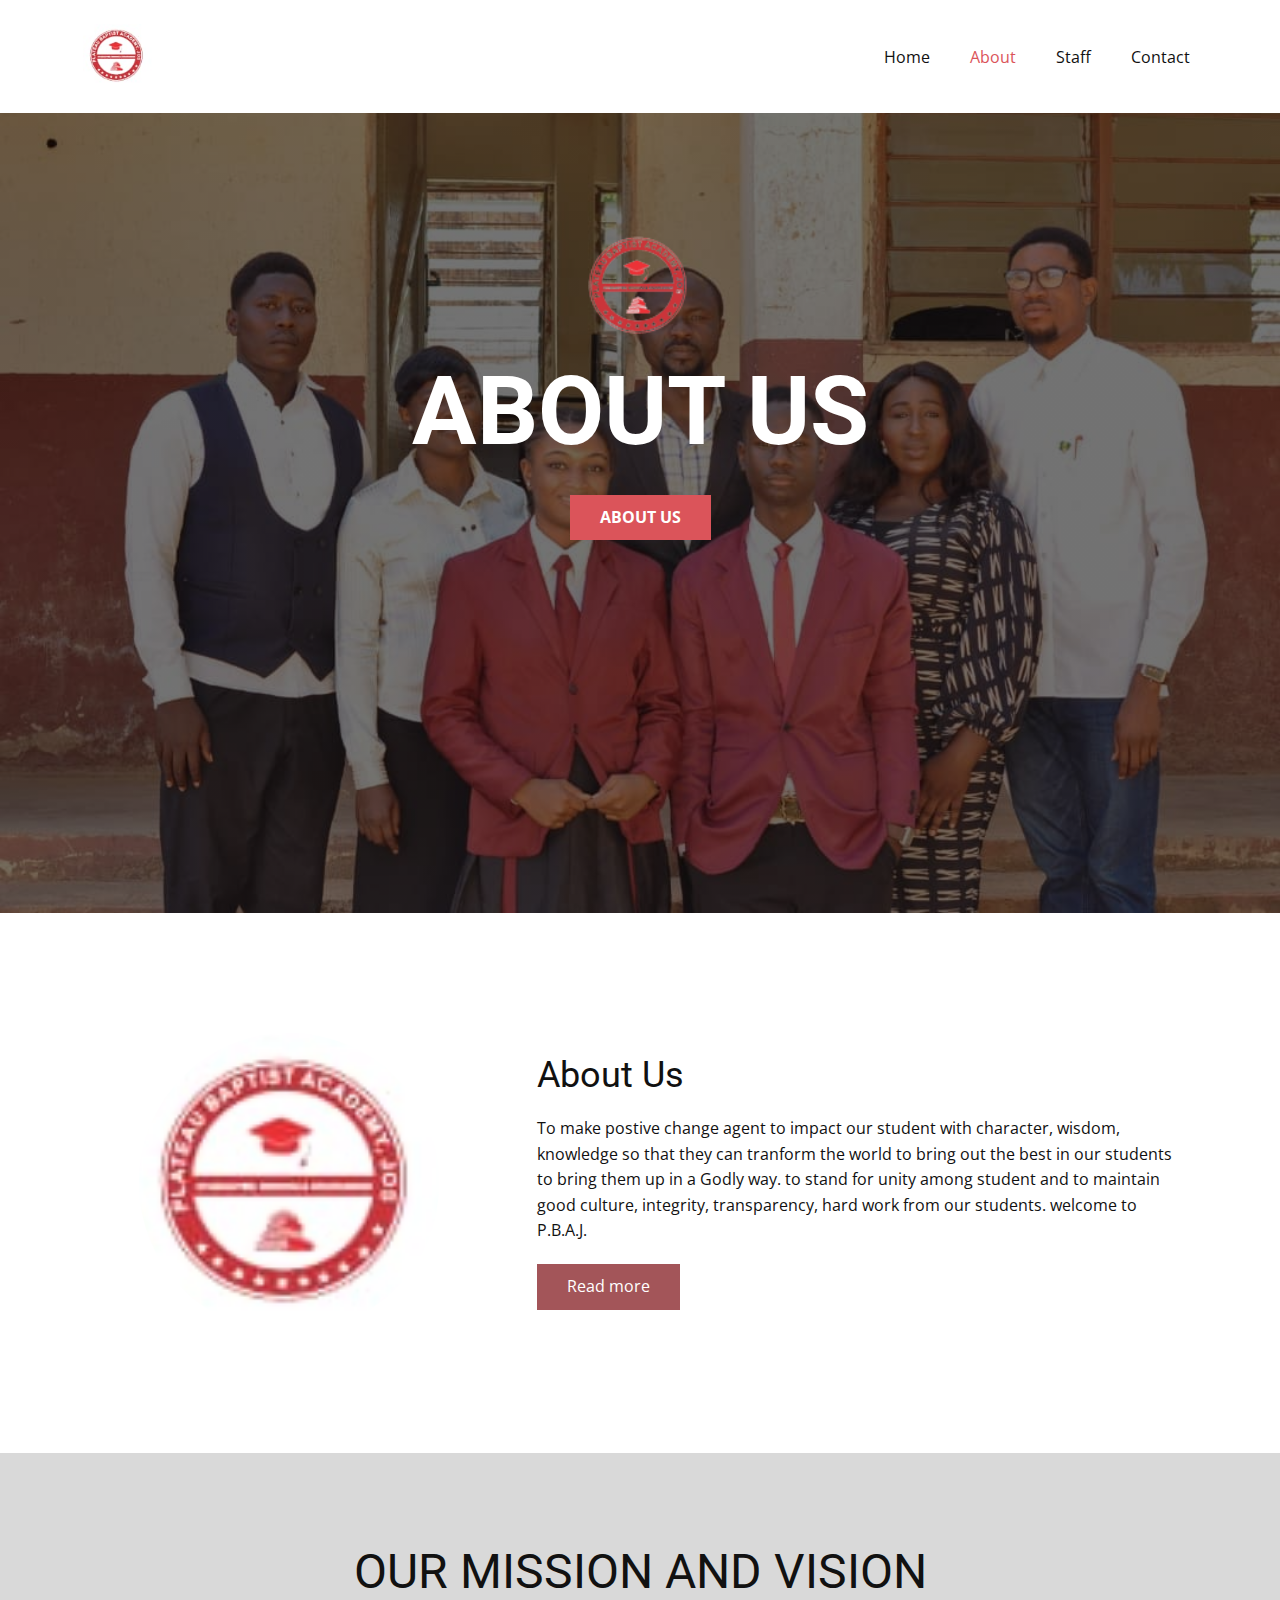
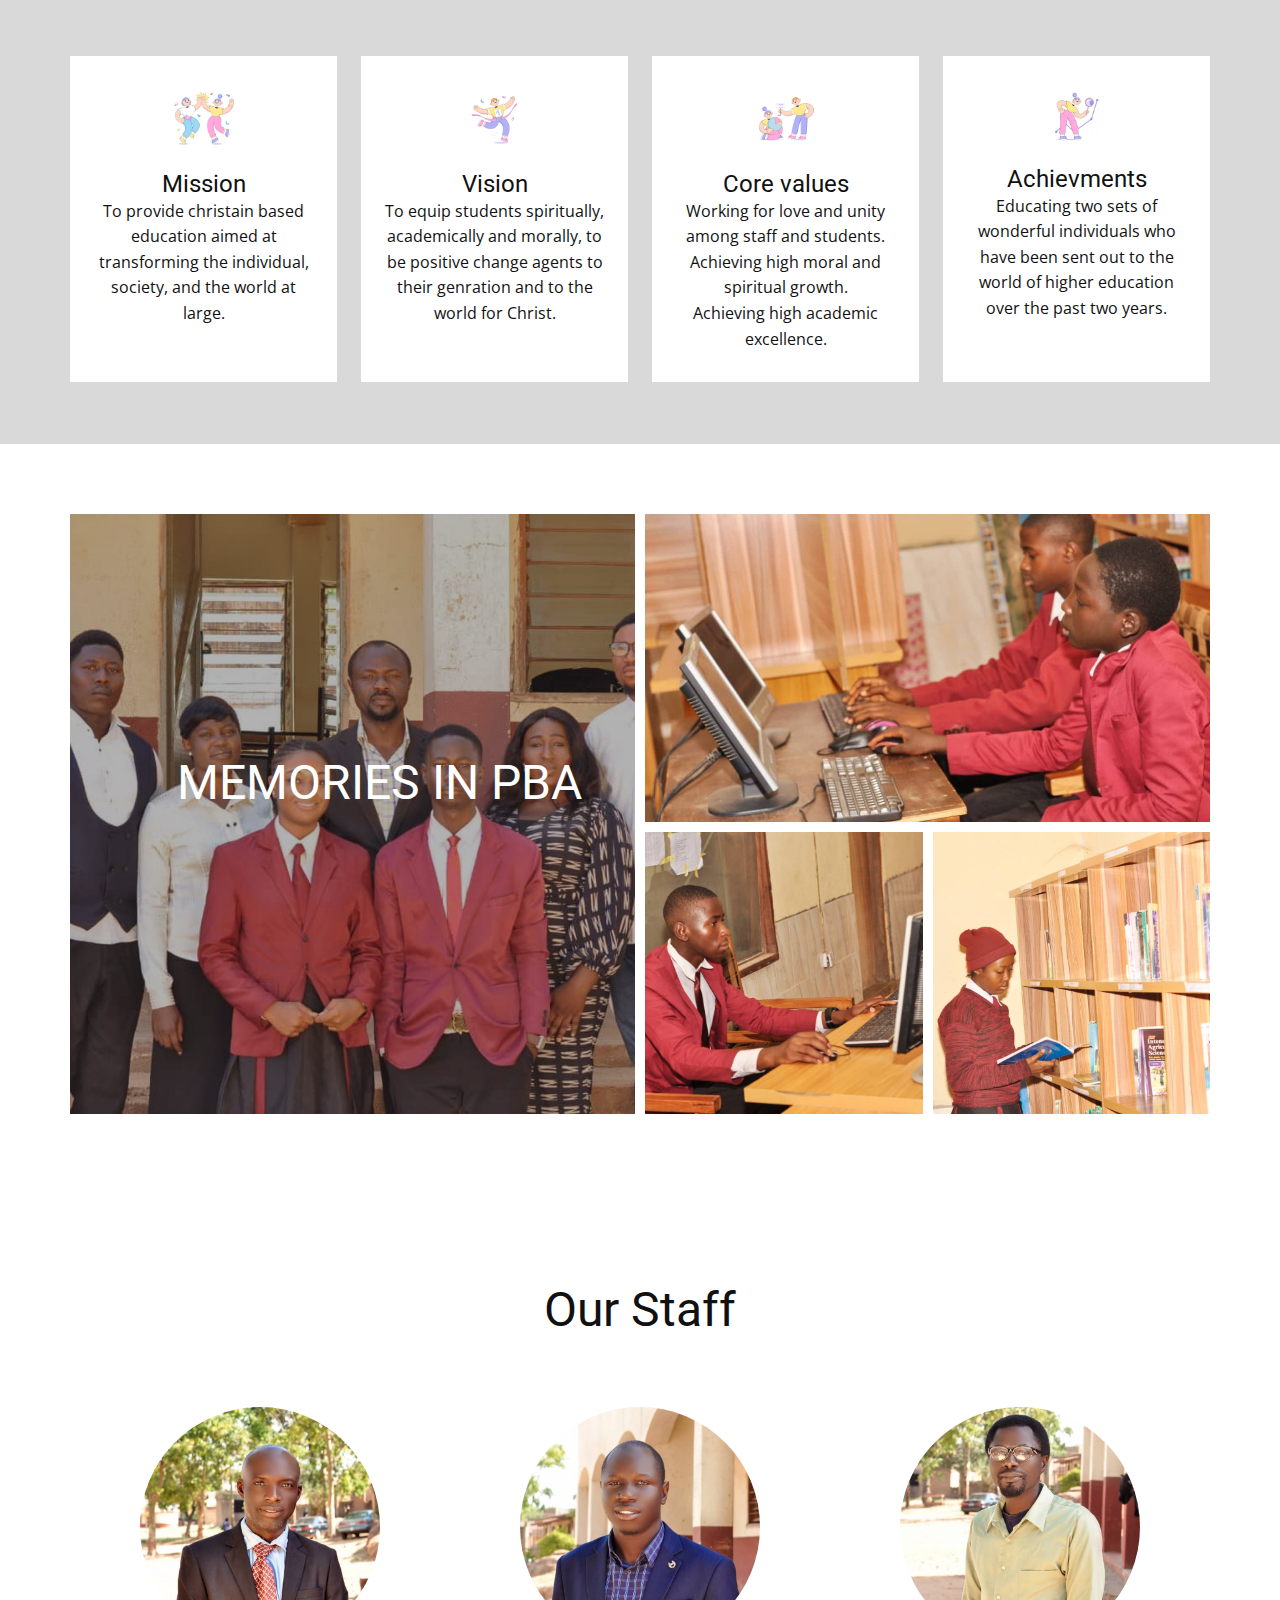
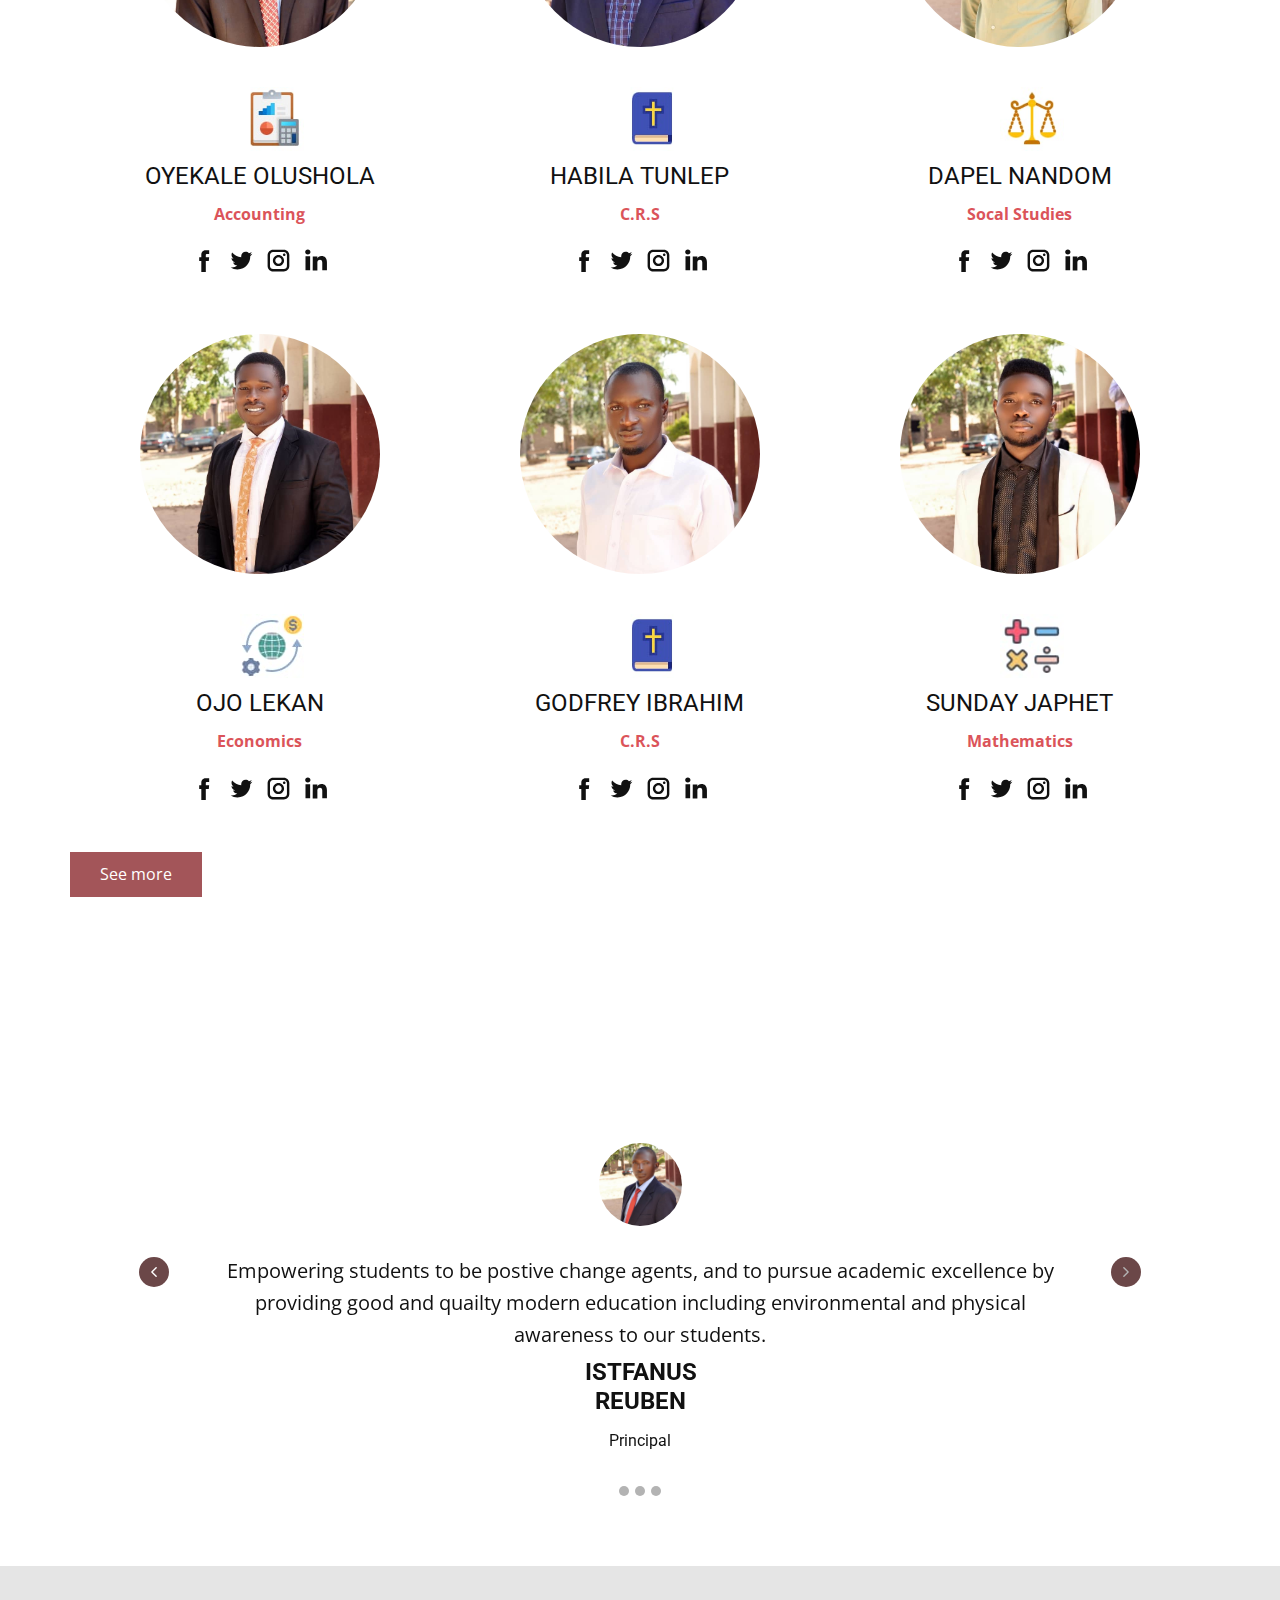
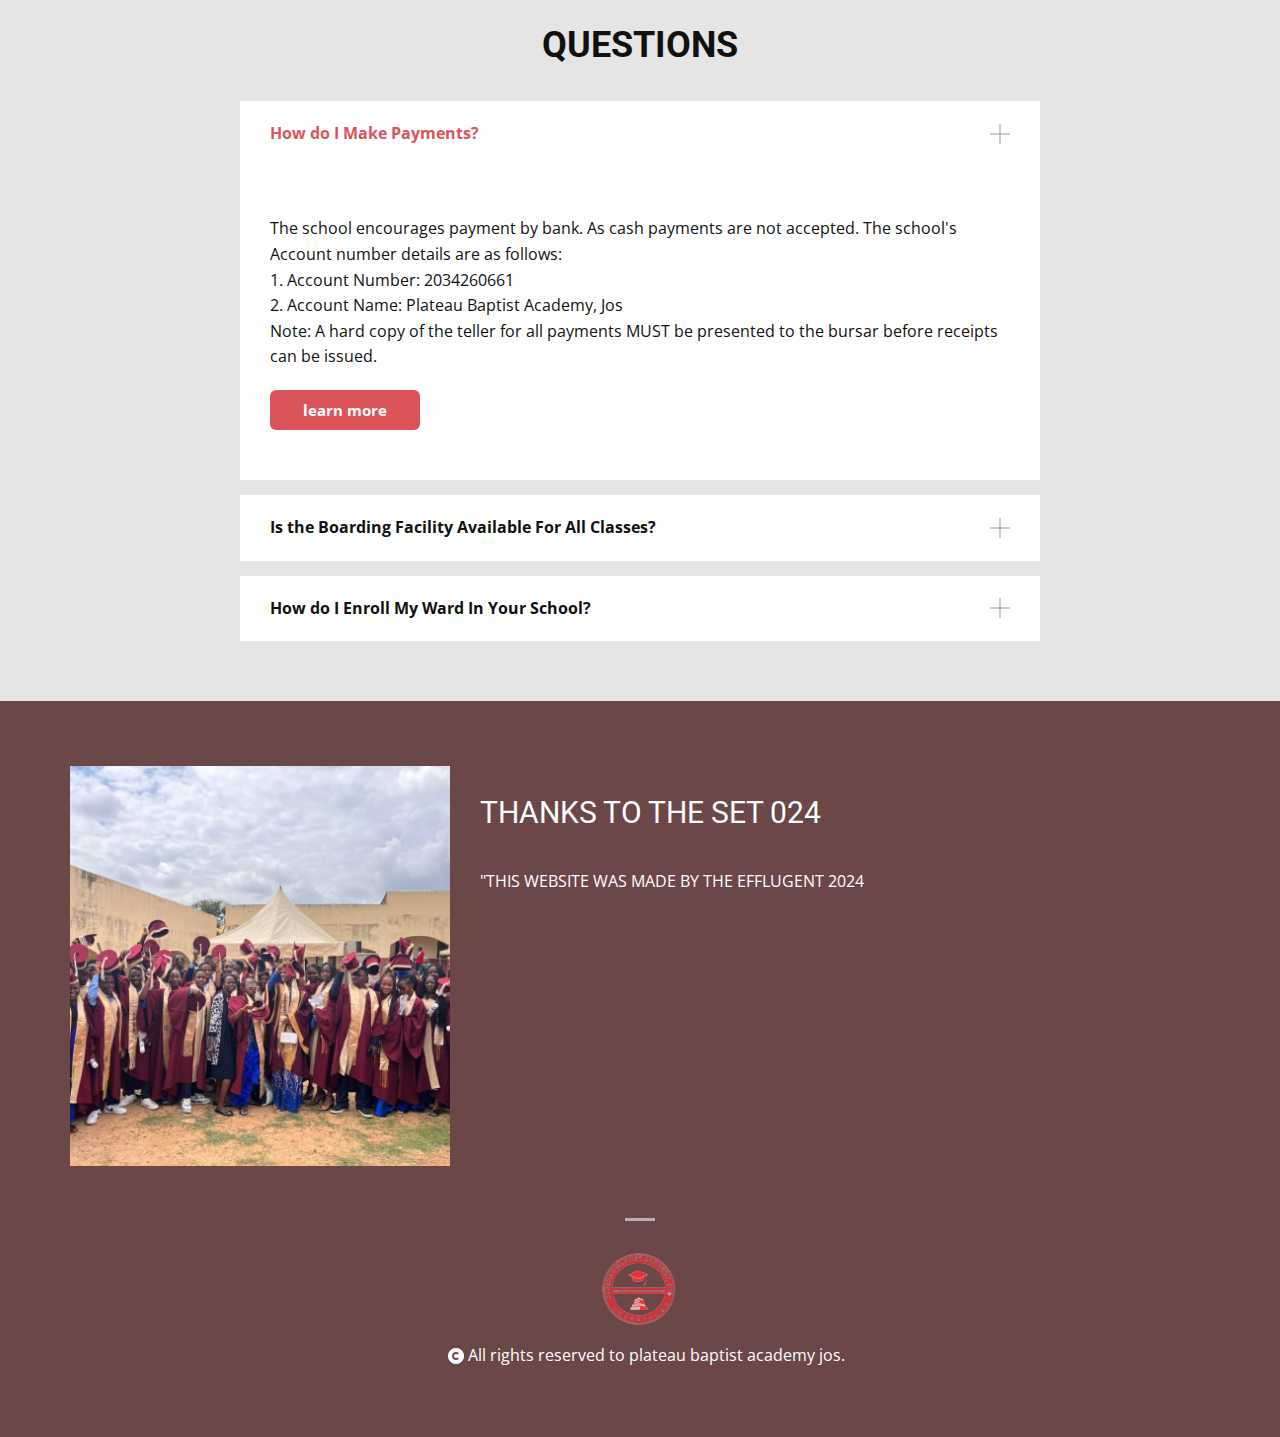
==== commit 61089376: "Update About.html" ====
--- a/PBAJ-PROJECT/About.html
+++ b/PBAJ-PROJECT/About.html
@@ -376,7 +376,7 @@
             <div class="u-active u-carousel-item u-container-style u-slide">
               <div class="u-container-layout u-container-layout-1">
                 <div alt="" class="u-image u-image-circle u-image-1" data-image-width="771" data-image-height="1080"></div>
-                <p class="u-align-center u-large-text u-text u-text-default u-text-variant u-text-1">Empowerin student to be a postive change agents to pursue acdcdemic excellence providing good and quailty and modern education icluding environmental and physical awareness to our students.</p>
+                <p class="u-align-center u-large-text u-text u-text-default u-text-variant u-text-1">Empowering students to be postive change agents, and to pursue academic excellence by providing good and quailty modern education including environmental and physical awareness to our students.</p>
                 <h4 class="u-align-center u-text u-text-2">ISTFANUS REUBEN </h4>
                 <h6 class="u-align-center u-text u-text-3">Principal</h6>
               </div>
@@ -384,7 +384,7 @@
             <div class="u-align-center u-carousel-item u-container-style u-expanded-width u-slide">
               <div class="u-container-layout u-container-layout-2">
                 <div alt="" class="u-image u-image-circle u-image-2" src="" data-image-width="914" data-image-height="1280"></div>
-                <p class="u-align-center u-large-text u-text u-text-default u-text-variant u-text-4"> Empowerin student to be a postive change agents to pursue acdcdemic excellence providing good and quailty and modern education icluding environmental and physical awareness to our students.</p>
+                <p class="u-align-center u-large-text u-text u-text-default u-text-variant u-text-4"> Educating students in the best way possible by hring the best teachers we could find. Teachers with the best of education, who are also sound spiritually, morally and emotionally.</p>
                 <h4 class="u-align-center u-text u-text-5">OGUNLADE OLUSOLA</h4>
                 <h6 class="u-align-center u-text u-text-6">Vice Principal academic</h6>
               </div>
@@ -392,7 +392,7 @@
             <div class="u-align-center u-carousel-item u-container-style u-expanded-width u-slide">
               <div class="u-container-layout u-container-layout-3">
                 <div alt="" class="u-image u-image-circle u-image-3" src="" data-image-width="771" data-image-height="1080"></div>
-                <p class="u-align-center u-large-text u-text u-text-default u-text-variant u-text-7"> Empowerin student to be a postive change agents to pursue acdcdemic excellence providing good and quailty and modern education icluding environmental and physical awareness to our students.</p>
+                <p class="u-align-center u-large-text u-text u-text-default u-text-variant u-text-7"> Creating a safe and secure learning environment suitable for both students and teachers, by providing adequate security personnnels to protect the boarding students, and ensuring perfect tranquility at all times in the school compound.</p>
                 <h4 class="u-align-center u-text u-text-8">OJO JOHNSON</h4>
                 <h6 class="u-align-center u-text u-text-9">Vice Principal admin</h6>
               </div>
@@ -541,4 +541,4 @@
       </div></footer>
    
   
-</body></html>+</body></html>
